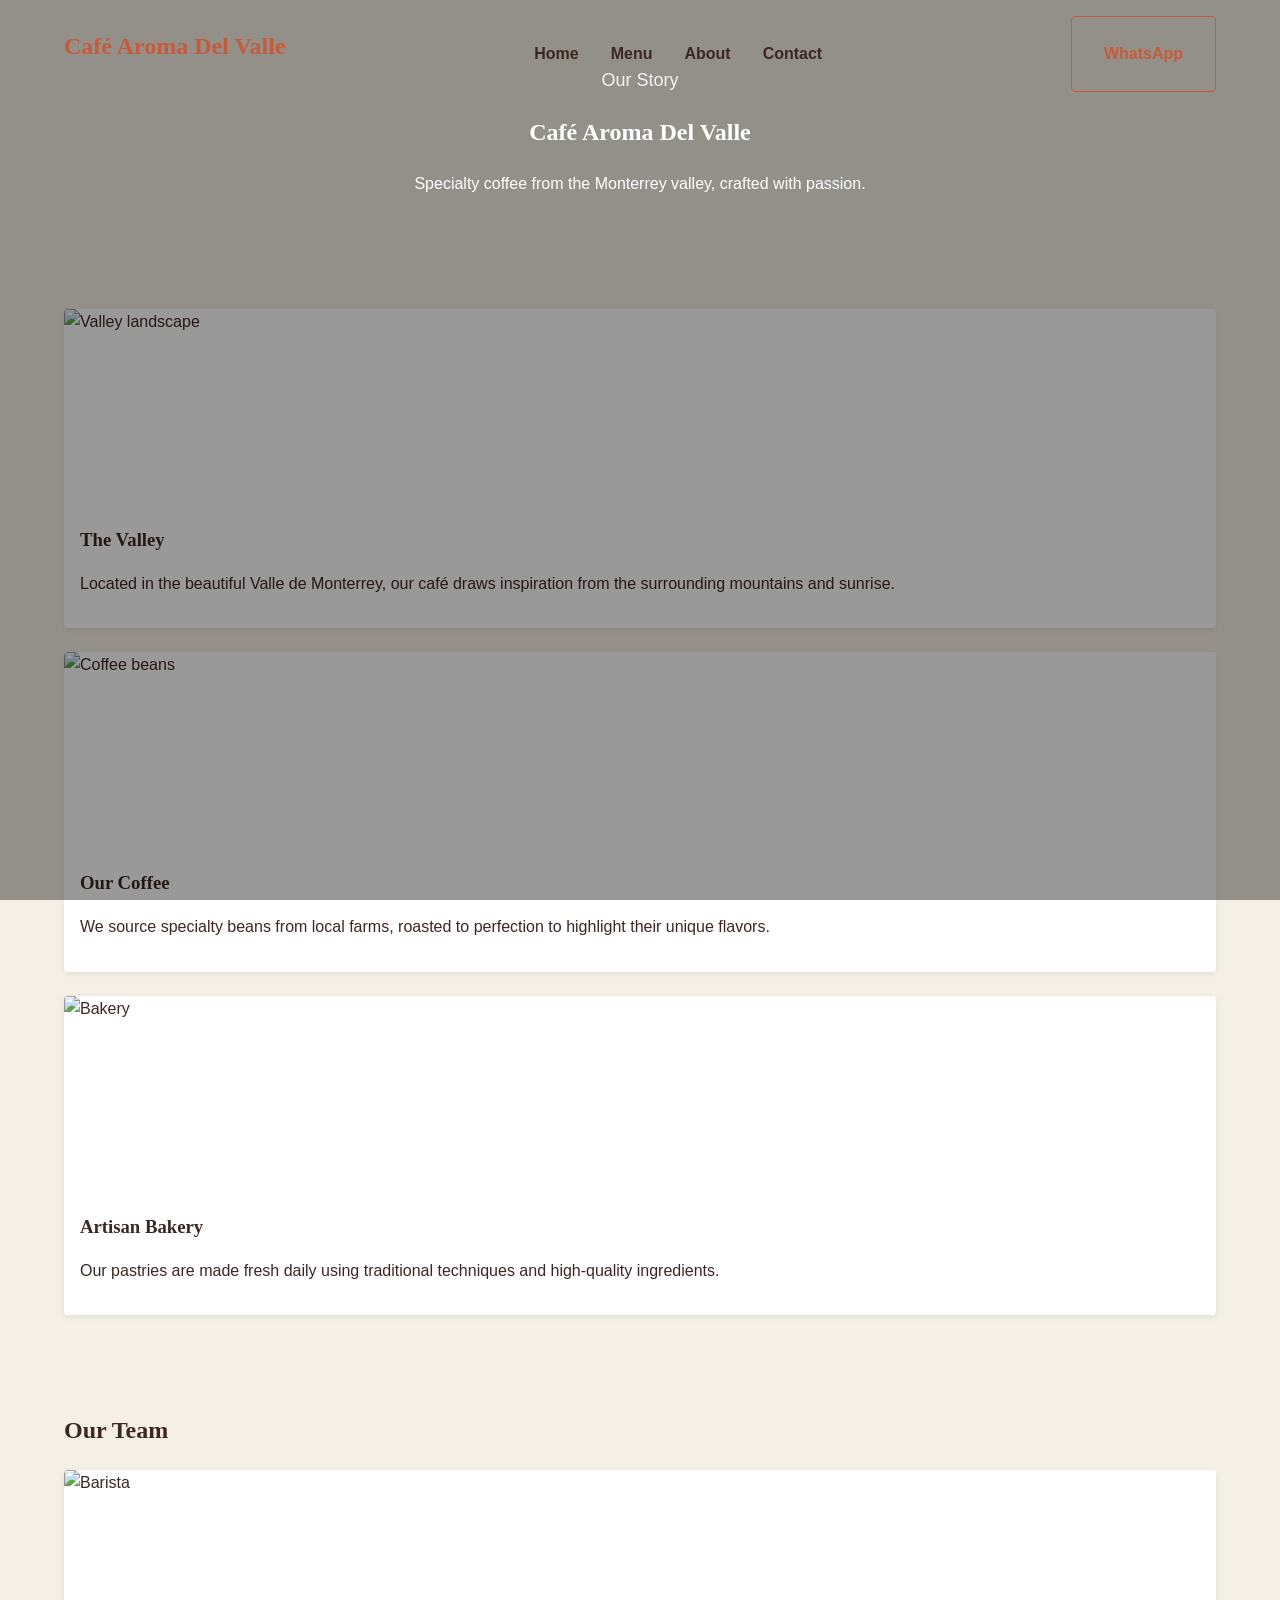
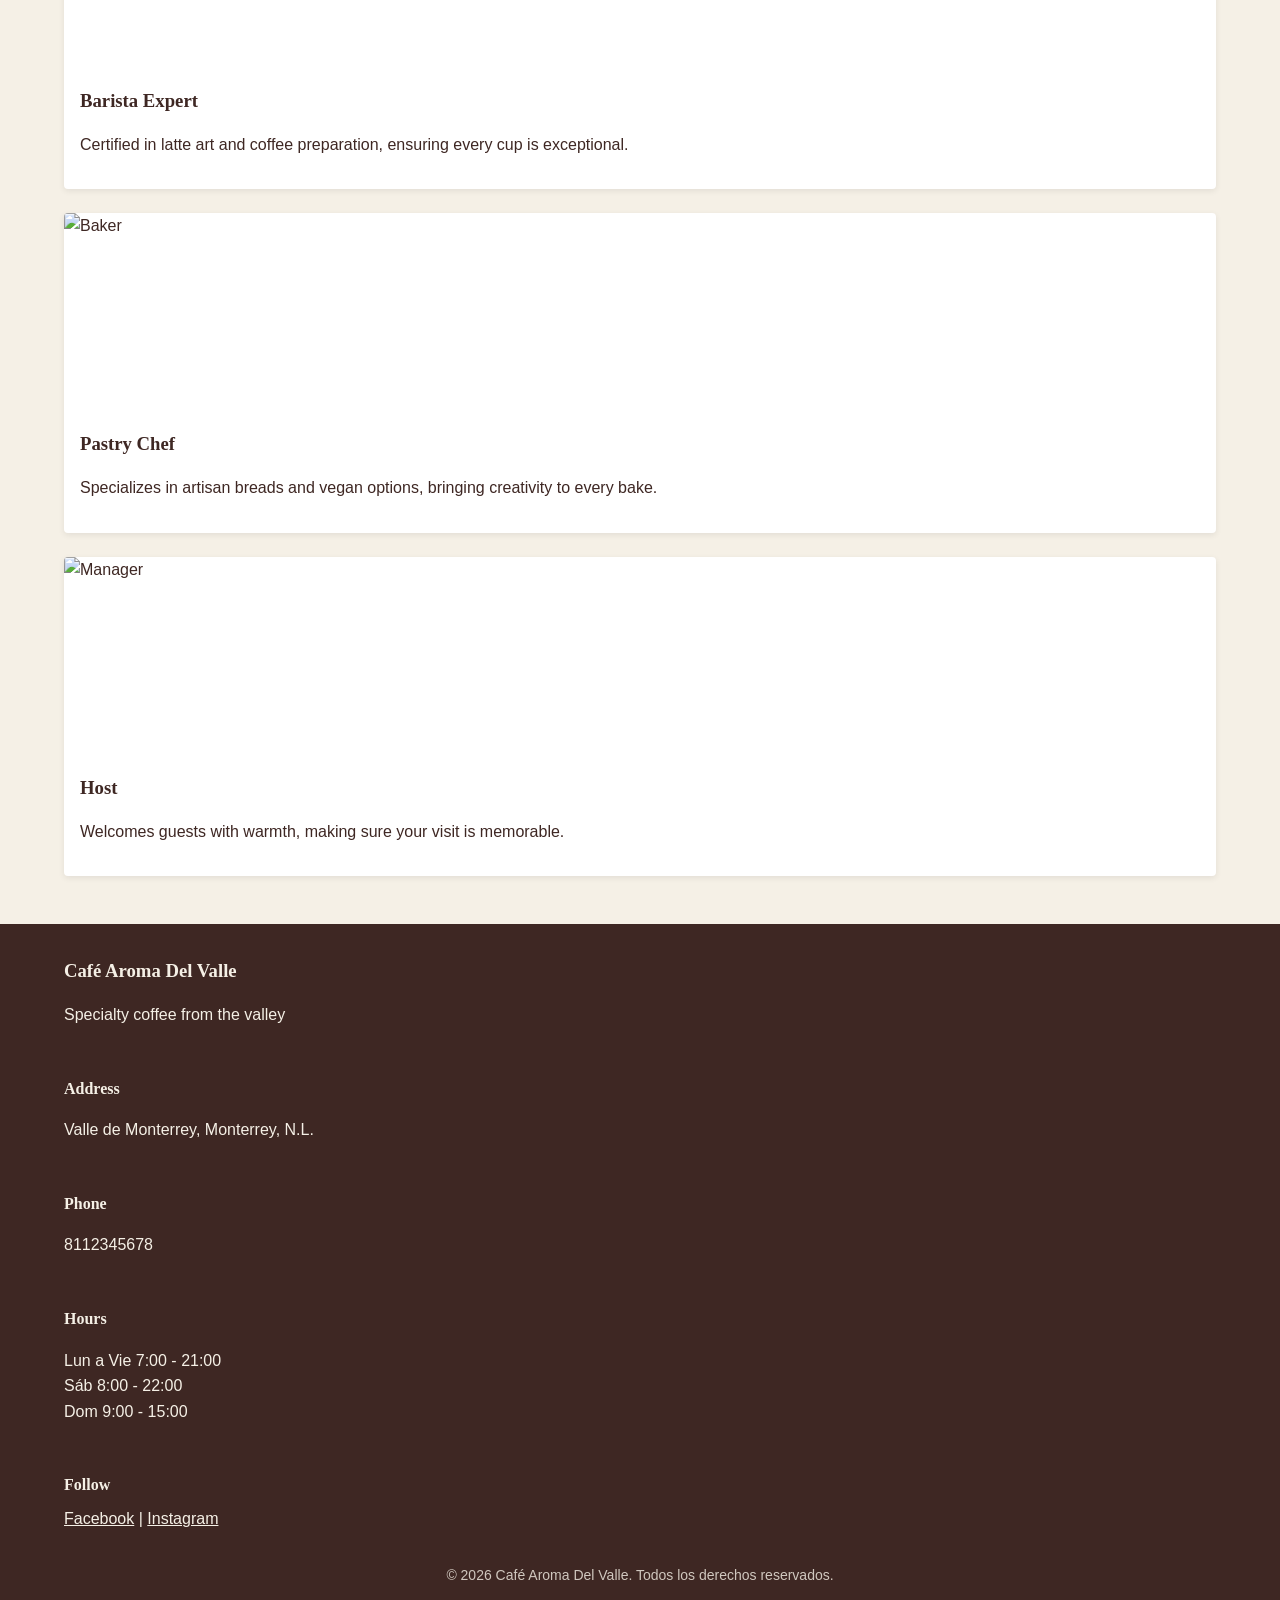
==== about.html @ 23084b11 "feat: generate about.html" ====
<!DOCTYPE html>
<html lang="es">
<head>
    <meta charset="UTF-8">
    <meta name="viewport" content="width=device-width, initial-scale=1.0">
    <title>About - Café Aroma Del Valle</title>
    <link rel="stylesheet" href="styles.css">
</head>
<body>
    <header>
        <div class="container">
            <h1 class="logo" data-eb-editable="text" data-eb-key="about.h1.1" data-eb-role="h1" data-eb-kind="text">Café Aroma Del Valle</h1>
            <nav>
                <ul>
                    <li><a href="index.html" data-eb-editable="link" data-eb-key="about.a.2" data-eb-role="a" data-eb-kind="link">Home</a></li>
                    <li><a href="menu.html" data-eb-editable="link" data-eb-key="about.a.3" data-eb-role="a" data-eb-kind="link">Menu</a></li>
                    <li><a href="about.html" aria-current="page" data-eb-editable="link" data-eb-key="about.a.4" data-eb-role="a" data-eb-kind="link">About</a></li>
                    <li><a href="contact.html" data-eb-editable="link" data-eb-key="about.a.5" data-eb-role="a" data-eb-kind="link">Contact</a></li>
                </ul>
            </nav>
            <a href="https://wa.me/8112345678?text=Hola%2C%20quisiera%20hacer%20un%20pedido" class="cta secondary" aria-label="Order via WhatsApp" data-eb-editable="link" data-eb-key="about.a.6" data-eb-role="a" data-eb-kind="link">WhatsApp</a>
        </div>
    </header>

    <section class="hero-about">
        <div class="hero-overlay"></div>
        <div class="hero-content container">
            <p class="tagline" data-eb-editable="text" data-eb-key="about.p.7" data-eb-role="p" data-eb-kind="text">Our Story</p>
            <h1 data-eb-editable="text" data-eb-key="about.h1.8" data-eb-role="h1" data-eb-kind="text">Café Aroma Del Valle</h1>
            <p data-eb-editable="text" data-eb-key="about.p.9" data-eb-role="p" data-eb-kind="text">Specialty coffee from the Monterrey valley, crafted with passion.</p>
        </div>
    </section>

    <section class="story-blocks">
        <div class="container">
            <div class="cards">
                <article class="card">
                    <img src="https://6e7197d3.itm-void-excepcional.pages.dev/api/itm-project-assets?file=media-fallback%2Fimagen-generica.jpg" alt="Valley landscape" data-eb-editable="image" data-eb-key="about.img.10" data-eb-role="img" data-eb-kind="image">
                    <div class="card-content">
                        <h3 data-eb-editable="text" data-eb-key="about.h3.11" data-eb-role="h3" data-eb-kind="text">The Valley</h3>
                        <p data-eb-editable="text" data-eb-key="about.p.12" data-eb-role="p" data-eb-kind="text">Located in the beautiful Valle de Monterrey, our café draws inspiration from the surrounding mountains and sunrise.</p>
                    </div>
                </article>
                <article class="card">
                    <img src="https://6e7197d3.itm-void-excepcional.pages.dev/api/itm-project-assets?file=media-fallback%2Fimagen-generica.jpg" alt="Coffee beans" data-eb-editable="image" data-eb-key="about.img.13" data-eb-role="img" data-eb-kind="image">
                    <div class="card-content">
                        <h3 data-eb-editable="text" data-eb-key="about.h3.14" data-eb-role="h3" data-eb-kind="text">Our Coffee</h3>
                        <p data-eb-editable="text" data-eb-key="about.p.15" data-eb-role="p" data-eb-kind="text">We source specialty beans from local farms, roasted to perfection to highlight their unique flavors.</p>
                    </div>
                </article>
                <article class="card">
                    <img src="https://6e7197d3.itm-void-excepcional.pages.dev/api/itm-project-assets?file=media-fallback%2Fimagen-generica.jpg" alt="Bakery" data-eb-editable="image" data-eb-key="about.img.16" data-eb-role="img" data-eb-kind="image">
                    <div class="card-content">
                        <h3 data-eb-editable="text" data-eb-key="about.h3.17" data-eb-role="h3" data-eb-kind="text">Artisan Bakery</h3>
                        <p data-eb-editable="text" data-eb-key="about.p.18" data-eb-role="p" data-eb-kind="text">Our pastries are made fresh daily using traditional techniques and high-quality ingredients.</p>
                    </div>
                </article>
            </div>
        </div>
    </section>

    <section class="team">
        <div class="container">
            <h2 data-eb-editable="text" data-eb-key="about.h2.19" data-eb-role="h2" data-eb-kind="text">Our Team</h2>
            <div class="cards">
                <article class="card">
                    <img src="https://6e7197d3.itm-void-excepcional.pages.dev/api/itm-project-assets?file=media-fallback%2Fimagen-generica.jpg" alt="Barista" data-eb-editable="image" data-eb-key="about.img.20" data-eb-role="img" data-eb-kind="image">
                    <div class="card-content">
                        <h3 data-eb-editable="text" data-eb-key="about.h3.21" data-eb-role="h3" data-eb-kind="text">Barista Expert</h3>
                        <p data-eb-editable="text" data-eb-key="about.p.22" data-eb-role="p" data-eb-kind="text">Certified in latte art and coffee preparation, ensuring every cup is exceptional.</p>
                    </div>
                </article>
                <article class="card">
                    <img src="https://6e7197d3.itm-void-excepcional.pages.dev/api/itm-project-assets?file=media-fallback%2Fimagen-generica.jpg" alt="Baker" data-eb-editable="image" data-eb-key="about.img.23" data-eb-role="img" data-eb-kind="image">
                    <div class="card-content">
                        <h3 data-eb-editable="text" data-eb-key="about.h3.24" data-eb-role="h3" data-eb-kind="text">Pastry Chef</h3>
                        <p data-eb-editable="text" data-eb-key="about.p.25" data-eb-role="p" data-eb-kind="text">Specializes in artisan breads and vegan options, bringing creativity to every bake.</p>
                    </div>
                </article>
                <article class="card">
                    <img src="https://6e7197d3.itm-void-excepcional.pages.dev/api/itm-project-assets?file=media-fallback%2Fimagen-generica.jpg" alt="Manager" data-eb-editable="image" data-eb-key="about.img.26" data-eb-role="img" data-eb-kind="image">
                    <div class="card-content">
                        <h3 data-eb-editable="text" data-eb-key="about.h3.27" data-eb-role="h3" data-eb-kind="text">Host</h3>
                        <p data-eb-editable="text" data-eb-key="about.p.28" data-eb-role="p" data-eb-kind="text">Welcomes guests with warmth, making sure your visit is memorable.</p>
                    </div>
                </article>
            </div>
        </div>
    </section>

    <footer>
        <div class="container">
            <div class="footer-cols">
                <div>
                    <h3 data-eb-editable="text" data-eb-key="about.h3.29" data-eb-role="h3" data-eb-kind="text">Café Aroma Del Valle</h3>
                    <p data-eb-editable="text" data-eb-key="about.p.30" data-eb-role="p" data-eb-kind="text">Specialty coffee from the valley</p>
                </div>
                <div>
                    <h4 data-eb-editable="text" data-eb-key="about.h4.31" data-eb-role="h4" data-eb-kind="text">Address</h4>
                    <p data-eb-editable="text" data-eb-key="about.p.32" data-eb-role="p" data-eb-kind="text">Valle de Monterrey, Monterrey, N.L.</p>
                </div>
                <div>
                    <h4 data-eb-editable="text" data-eb-key="about.h4.33" data-eb-role="h4" data-eb-kind="text">Phone</h4>
                    <p data-eb-editable="text" data-eb-key="about.p.34" data-eb-role="p" data-eb-kind="text">8112345678</p>
                </div>
                <div>
                    <h4 data-eb-editable="text" data-eb-key="about.h4.35" data-eb-role="h4" data-eb-kind="text">Hours</h4>
                    <p data-eb-editable="text" data-eb-key="about.p.36" data-eb-role="p" data-eb-kind="text">Lun a Vie 7:00 - 21:00<br>Sáb 8:00 - 22:00<br>Dom 9:00 - 15:00</p>
                </div>
                <div>
                    <h4 data-eb-editable="text" data-eb-key="about.h4.37" data-eb-role="h4" data-eb-kind="text">Follow</h4>
                    <a href="#" aria-label="Facebook" data-eb-editable="link" data-eb-key="about.a.38" data-eb-role="a" data-eb-kind="link">Facebook</a> |
                    <a href="#" aria-label="Instagram" data-eb-editable="link" data-eb-key="about.a.39" data-eb-role="a" data-eb-kind="link">Instagram</a>
                </div>
            </div>
            <p class="copyright" data-eb-editable="text" data-eb-key="about.p.40" data-eb-role="p" data-eb-kind="text">© 2026 Café Aroma Del Valle. Todos los derechos reservados.</p>
        </div>
    </footer>

    <!-- WhatsApp floating button -->
    <a href="https://wa.me/8112345678?text=Hola%2C%20quisiera%20hacer%20un%20pedido" class="whatsapp-float" aria-label="Order via WhatsApp" data-eb-editable="link" data-eb-key="about.a.41" data-eb-role="a" data-eb-kind="link">
        💬
    </a>

    <script>
        // Show floating button after scrolling past hero
        const floatBtn = document.querySelector('.whatsapp-float');
        const hero = document.querySelector('.hero-about');
        window.addEventListener('scroll', () => {
            if (window.scrollY > hero.offsetHeight) {
                floatBtn.style.opacity = '1';
                floatBtn.style.visibility = 'visible';
            } else {
                floatBtn.style.opacity = '0';
                floatBtn.style.visibility = 'hidden';
            }
        });
    </script>
</body>
</html>
---- styles.css ----
:root {
    --primary: #C75B39;
    --primary-dark: #9F432A;
    --cream: #F5F0E6;
    --espresso: #3E2723;
    --sage: #8A9A5B;
    --gray: #E0E0E0;
    --spacing: 8px;
    --radius: 4px;
    --transition: 150ms ease;
    --font-serif: 'Playfair Display', serif;
    --font-sans: 'Inter', sans-serif;
    --breakpoint-sm: 640px;
    --breakpoint-lg: 1024px;
}

*, *::before, *::after {
    box-sizing: border-box;
}

body {
    margin: 0;
    font-family: var(--font-sans);
    background-color: var(--cream);
    color: var(--espresso);
    line-height: 1.6;
}

.container {
    max-width: 1200px;
    margin: 0 auto;
    padding: 0 calc(var(--spacing) * 3);
}

h1, h2, h3, h4 {
    font-family: var(--font-serif);
    margin-top: 0;
    font-weight: 700;
}

a {
    text-decoration: none;
    color: inherit;
}

/* Header */
header {
    background-color: transparent;
    position: fixed;
    width: 100%;
    z-index: 1000;
    padding: calc(var(--spacing) * 2) 0;
    transition: background-color 0.3s ease;
}

header.scrolled {
    background-color: var(--cream);
}

header .container {
    display: flex;
    justify-content: space-between;
    align-items: center;
}

.logo {
    font-size: 1.5rem;
    font-weight: 700;
    color: var(--primary);
}

nav ul {
    display: flex;
    gap: calc(var(--spacing) * 2);
    list-style: none;
    margin: 0;
    padding: 0;
}

nav a {
    font-weight: 600;
    padding: calc(var(--spacing) * 0.5) calc(var(--spacing) * 1);
    border-radius: var(--radius);
    transition: background-color var(--transition);
}

nav a:hover {
    background-color: rgba(199, 91, 57, 0.1);
}

nav a:focus-visible {
    outline: 2px solid var(--primary);
}

/* CTA buttons */
.cta {
    display: inline-block;
    padding: calc(var(--spacing) * 3) calc(var(--spacing) * 4);
    background-color: var(--primary);
    color: white;
    border-radius: var(--radius);
    font-weight: 600;
    text-align: center;
    transition: background-color var(--transition);
    font-size: 1rem;
    cursor: pointer;
}

.cta.secondary {
    background-color: transparent;
    color: var(--primary);
    border: 1px solid var(--primary);
}

.cta.primary:hover {
    background-color: var(--primary-dark);
}

.cta.secondary:hover {
    background-color: rgba(199, 91, 57, 0.1);
}

.cta:focus-visible {
    outline: 2px solid var(--primary);
}

/* Hero */
.hero {
    position: relative;
    height: 100vh;
    background: url('https://6e7197d3.itm-void-excepcional.pages.dev/api/itm-project-assets?file=media-fallback%2Fimagen-generica.jpg') center/cover no-repeat;
    display: flex;
    align-items: center;
}

.hero-overlay {
    position: absolute;
    top: 0;
    left: 0;
    width: 100%;
    height: 100%;
    background-color: rgba(0, 0, 0, 0.4);
}

.hero-content {
    position: relative;
    text-align: center;
    color: white;
    z-index: 1;
    max-width: 800px;
    margin: 0 auto;
    padding: 0 calc(var(--spacing) * 3);
}

.tagline {
    font-size: 1.125rem;
    opacity: 0.9;
}

.hero h1 {
    font-size: 2.5rem;
    margin: calc(var(--spacing) * 2) 0;
}

.hero p {
    font-size: 1.125rem;
    margin-bottom: calc(var(--spacing) * 4);
    opacity: 0.9;
}

/* Sections */
section {
    padding: calc(var(--spacing) * 6) 0;
}

.features h2, .menu-highlights h2, .gallery h2, .testimonials h2, .cta-sticky h2 {
    text-align: center;
    margin-bottom: calc(var(--spacing) * 4);
}

.cards {
    display: grid;
    gap: calc(var(--spacing) * 3);
}

@media (min-width: var(--breakpoint-sm)) {
    .cards {
        grid-template-columns: repeat(2, 1fr);
    }
}

@media (min-width: var(--breakpoint-lg)) {
    .cards {
        grid-template-columns: repeat(3, 1fr);
    }
}

.card {
    background-color: white;
    border-radius: var(--radius);
    box-shadow: 0 2px 6px rgba(0,0,0,0.08);
    overflow: hidden;
    transition: transform var(--transition), box-shadow var(--transition);
}

.card:hover {
    transform: translateY(-4px);
    box-shadow: 0 4px 12px rgba(0,0,0,0.12);
}

.card:focus-visible {
    outline: 2px solid var(--primary);
}

.card img {
    width: 100%;
    height: 200px;
    object-fit: cover;
    display: block;
}

.card-content {
    padding: calc(var(--spacing) * 2);
}

.card h3, .card h4 {
    margin-top: 0;
    margin-bottom: calc(var(--spacing));
}

.price {
    display: inline-block;
    background-color: var(--primary);
    color: white;
    padding: calc(var(--spacing) * 0.5) calc(var(--spacing) * 1);
    border-radius: var(--radius);
    font-size: 0.875rem;
    font-weight: 600;
    margin-top: calc(var(--spacing));
}

.whatsapp-icon {
    display: inline-block;
    margin-top: calc(var(--spacing));
    font-size: 1.25rem;
}

/* Testimonials */
.testimonials .card {
    text-align: center;
    padding: calc(var(--spacing) * 3);
}

.testimonials .card p {
    font-style: italic;
    margin-bottom: calc(var(--spacing));
}

/* CTA Sticky */
.cta-sticky {
    background-color: var(--cream);
    text-align: center;
}

.cta-sticky p {
    font-size: 1.125rem;
    margin-bottom: calc(var(--spacing) * 2);
}

/* Footer */
footer {
    background-color: var(--espresso);
    color: var(--cream);
    padding: calc(var(--spacing) * 4) 0;
}

.footer-cols {
    display: grid;
    gap: calc(var(--spacing) * 4);
}

@media (min-width: var(--breakpoint-sm)) {
    .footer-cols {
        grid-template-columns: repeat(4, 1fr);
    }
}

footer h3, footer h4 {
    margin-top: 0;
    margin-bottom: calc(var(--spacing));
}

footer a {
    color: var(--cream);
    text-decoration: underline;
}

footer a:hover {
    color: var(--primary);
}

footer a:focus-visible {
    outline: 2px solid var(--primary);
}

.copyright {
    text-align: center;
    margin-top: calc(var(--spacing) * 4);
    font-size: 0.875rem;
    opacity: 0.8;
}

/* WhatsApp floating button */
.whatsapp-float {
    position: fixed;
    bottom: calc(var(--spacing) * 3);
    right: calc(var(--spacing) * 3);
    width: 56px;
    height: 56px;
    background-color: var(--primary);
    color: white;
    border-radius: 50%;
    display: flex;
    align-items: center;
    justify-content: center;
    font-size: 1.5rem;
    box-shadow: 0 4px 12px rgba(0,0,0,0.12);
    opacity: 0;
    visibility: hidden;
    transition: opacity 0.3s ease, transform var(--transition);
    z-index: 1000;
}

.whatsapp-float:hover {
    background-color: var(--primary-dark);
    transform: scale(1.1);
}

.whatsapp-float:active {
    transform: scale(0.95);
}

.whatsapp-float:focus-visible {
    outline: 2px solid white;
}

/* Accessibility focus outlines */
*:focus-visible {
    outline: 2px solid var(--primary);
    outline-offset: 2px;
}

/* Remove default outline where we custom set */
button:focus-visible,
a:focus-visible {
    outline: 2px solid var(--primary);
}

/* Lazy loading hint */
img[loading="lazy"] {
    /* optional */
}
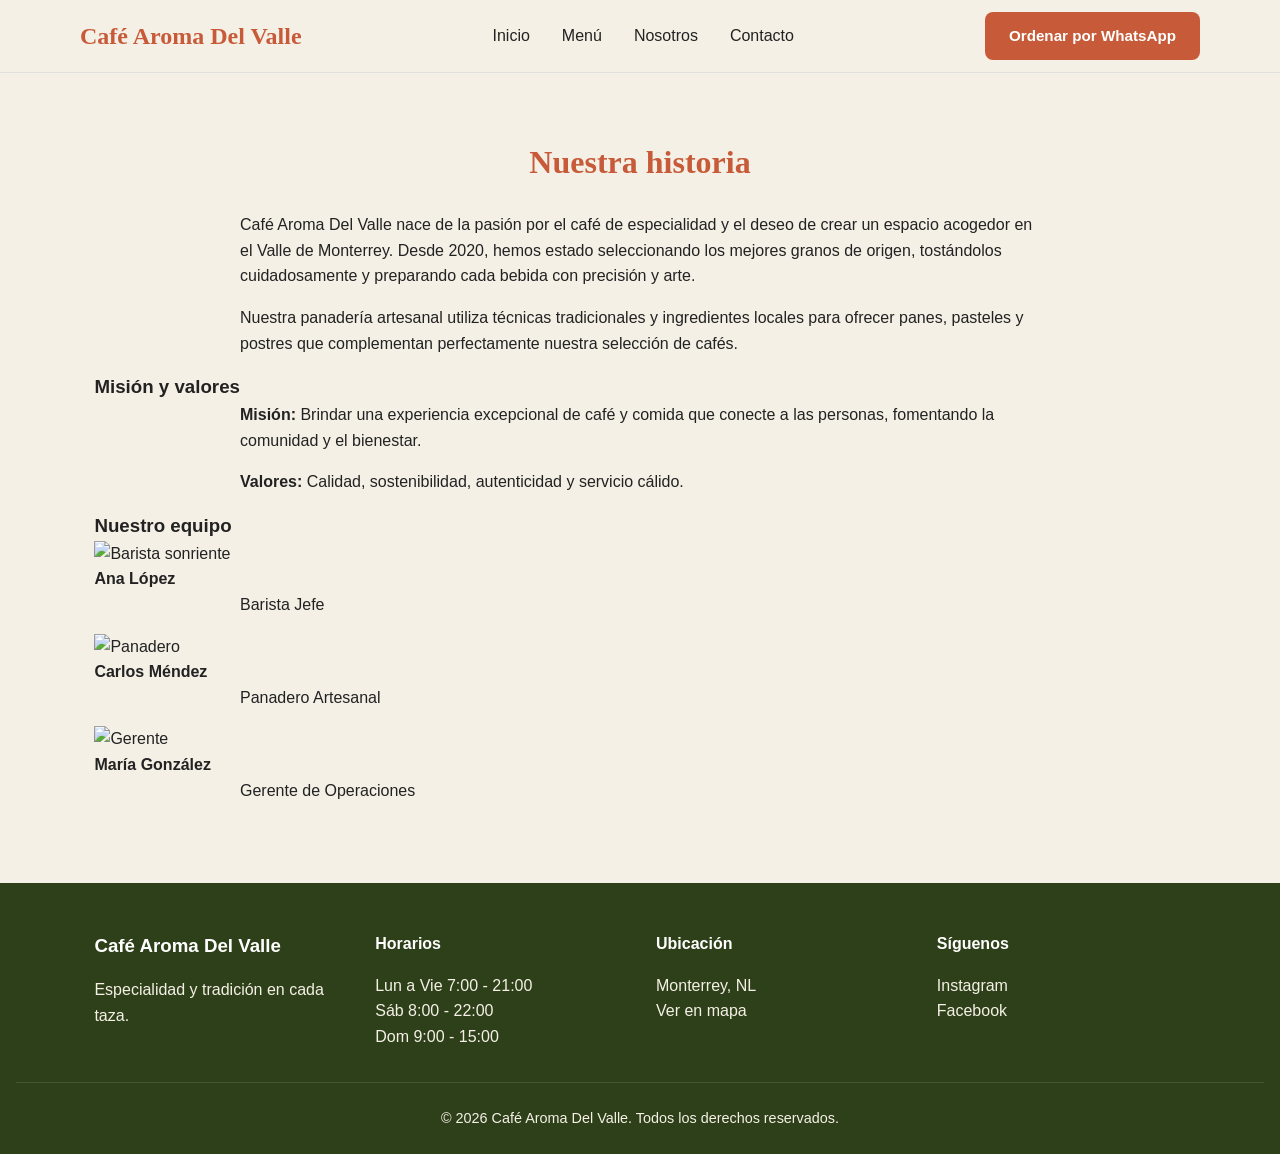
==== commit 07030478: "feat: generate about.html" ====
--- a/about.html
+++ b/about.html
@@ -3,138 +3,91 @@
 <head>
     <meta charset="UTF-8">
     <meta name="viewport" content="width=device-width, initial-scale=1.0">
-    <title>About - Café Aroma Del Valle</title>
+    <title>Nosotros - Café Aroma Del Valle</title>
     <link rel="stylesheet" href="styles.css">
 </head>
 <body>
-    <header>
-        <div class="container">
+    <header class="header">
+        <div class="container header-inner">
             <h1 class="logo" data-eb-editable="text" data-eb-key="about.h1.1" data-eb-role="h1" data-eb-kind="text">Café Aroma Del Valle</h1>
-            <nav>
+            <nav class="nav" id="main-nav">
                 <ul>
-                    <li><a href="index.html" data-eb-editable="link" data-eb-key="about.a.2" data-eb-role="a" data-eb-kind="link">Home</a></li>
-                    <li><a href="menu.html" data-eb-editable="link" data-eb-key="about.a.3" data-eb-role="a" data-eb-kind="link">Menu</a></li>
-                    <li><a href="about.html" aria-current="page" data-eb-editable="link" data-eb-key="about.a.4" data-eb-role="a" data-eb-kind="link">About</a></li>
-                    <li><a href="contact.html" data-eb-editable="link" data-eb-key="about.a.5" data-eb-role="a" data-eb-kind="link">Contact</a></li>
+                    <li><a href="index.html" data-eb-editable="link" data-eb-key="about.a.2" data-eb-role="a" data-eb-kind="link">Inicio</a></li>
+                    <li><a href="menu.html" data-eb-editable="link" data-eb-key="about.a.3" data-eb-role="a" data-eb-kind="link">Menú</a></li>
+                    <li><a href="about.html" aria-current="page" data-eb-editable="link" data-eb-key="about.a.4" data-eb-role="a" data-eb-kind="link">Nosotros</a></li>
+                    <li><a href="contact.html" data-eb-editable="link" data-eb-key="about.a.5" data-eb-role="a" data-eb-kind="link">Contacto</a></li>
                 </ul>
             </nav>
-            <a href="https://wa.me/8112345678?text=Hola%2C%20quisiera%20hacer%20un%20pedido" class="cta secondary" aria-label="Order via WhatsApp" data-eb-editable="link" data-eb-key="about.a.6" data-eb-role="a" data-eb-kind="link">WhatsApp</a>
+            <a href="https://wa.me/528112345678?text=Hola%2C%20quisiera%20hacer%20un%20pedido" class="cta-whatsapp" aria-label="Ordenar por WhatsApp" data-eb-editable="link" data-eb-key="about.a.6" data-eb-role="a" data-eb-kind="link">
+                <span>Ordenar por WhatsApp</span>
+            </a>
+            <button class="nav-toggle" aria-label="Abrir menú" aria-controls="main-nav" aria-expanded="false" data-eb-editable="link" data-eb-key="about.button.7" data-eb-role="button" data-eb-kind="link">
+                <span class="hamburger"></span>
+            </button>
         </div>
     </header>
 
-    <section class="hero-about">
-        <div class="hero-overlay"></div>
-        <div class="hero-content container">
-            <p class="tagline" data-eb-editable="text" data-eb-key="about.p.7" data-eb-role="p" data-eb-kind="text">Our Story</p>
-            <h1 data-eb-editable="text" data-eb-key="about.h1.8" data-eb-role="h1" data-eb-kind="text">Café Aroma Del Valle</h1>
-            <p data-eb-editable="text" data-eb-key="about.p.9" data-eb-role="p" data-eb-kind="text">Specialty coffee from the Monterrey valley, crafted with passion.</p>
-        </div>
-    </section>
-
-    <section class="story-blocks">
+    <section class="about" aria-label="Sobre nosotros">
         <div class="container">
-            <div class="cards">
-                <article class="card">
-                    <img src="https://6e7197d3.itm-void-excepcional.pages.dev/api/itm-project-assets?file=media-fallback%2Fimagen-generica.jpg" alt="Valley landscape" data-eb-editable="image" data-eb-key="about.img.10" data-eb-role="img" data-eb-kind="image">
-                    <div class="card-content">
-                        <h3 data-eb-editable="text" data-eb-key="about.h3.11" data-eb-role="h3" data-eb-kind="text">The Valley</h3>
-                        <p data-eb-editable="text" data-eb-key="about.p.12" data-eb-role="p" data-eb-kind="text">Located in the beautiful Valle de Monterrey, our café draws inspiration from the surrounding mountains and sunrise.</p>
-                    </div>
-                </article>
-                <article class="card">
-                    <img src="https://6e7197d3.itm-void-excepcional.pages.dev/api/itm-project-assets?file=media-fallback%2Fimagen-generica.jpg" alt="Coffee beans" data-eb-editable="image" data-eb-key="about.img.13" data-eb-role="img" data-eb-kind="image">
-                    <div class="card-content">
-                        <h3 data-eb-editable="text" data-eb-key="about.h3.14" data-eb-role="h3" data-eb-kind="text">Our Coffee</h3>
-                        <p data-eb-editable="text" data-eb-key="about.p.15" data-eb-role="p" data-eb-kind="text">We source specialty beans from local farms, roasted to perfection to highlight their unique flavors.</p>
-                    </div>
-                </article>
-                <article class="card">
-                    <img src="https://6e7197d3.itm-void-excepcional.pages.dev/api/itm-project-assets?file=media-fallback%2Fimagen-generica.jpg" alt="Bakery" data-eb-editable="image" data-eb-key="about.img.16" data-eb-role="img" data-eb-kind="image">
-                    <div class="card-content">
-                        <h3 data-eb-editable="text" data-eb-key="about.h3.17" data-eb-role="h3" data-eb-kind="text">Artisan Bakery</h3>
-                        <p data-eb-editable="text" data-eb-key="about.p.18" data-eb-role="p" data-eb-kind="text">Our pastries are made fresh daily using traditional techniques and high-quality ingredients.</p>
-                    </div>
-                </article>
+            <h2 data-eb-editable="text" data-eb-key="about.h2.8" data-eb-role="h2" data-eb-kind="text">Nuestra historia</h2>
+            <p data-eb-editable="text" data-eb-key="about.p.9" data-eb-role="p" data-eb-kind="text">Café Aroma Del Valle nace de la pasión por el café de especialidad y el deseo de crear un espacio acogedor en el Valle de Monterrey. Desde 2020, hemos estado seleccionando los mejores granos de origen, tostándolos cuidadosamente y preparando cada bebida con precisión y arte.</p>
+            <p data-eb-editable="text" data-eb-key="about.p.10" data-eb-role="p" data-eb-kind="text">Nuestra panadería artesanal utiliza técnicas tradicionales y ingredientes locales para ofrecer panes, pasteles y postres que complementan perfectamente nuestra selección de cafés.</p>
+            <h3 data-eb-editable="text" data-eb-key="about.h3.11" data-eb-role="h3" data-eb-kind="text">Misión y valores</h3>
+            <p data-eb-editable="text" data-eb-key="about.p.12" data-eb-role="p" data-eb-kind="text"><strong>Misión:</strong> Brindar una experiencia excepcional de café y comida que conecte a las personas, fomentando la comunidad y el bienestar.</p>
+            <p data-eb-editable="text" data-eb-key="about.p.13" data-eb-role="p" data-eb-kind="text"><strong>Valores:</strong> Calidad, sostenibilidad, autenticidad y servicio cálido.</p>
+            <h3 data-eb-editable="text" data-eb-key="about.h3.14" data-eb-role="h3" data-eb-kind="text">Nuestro equipo</h3>
+            <div class="team-grid">
+                <figure class="team-member">
+                    <img src="https://6e7197d3.itm-void-excepcional.pages.dev/api/itm-project-assets?file=media-fallback%2Fimagen-generica.jpg" alt="Barista sonriente" data-eb-editable="image" data-eb-key="about.img.15" data-eb-role="img" data-eb-kind="image">
+                    <figcaption>
+                        <h4 data-eb-editable="text" data-eb-key="about.h4.16" data-eb-role="h4" data-eb-kind="text">Ana López</h4>
+                        <p data-eb-editable="text" data-eb-key="about.p.17" data-eb-role="p" data-eb-kind="text">Barista Jefe</p>
+                    </figcaption>
+                </figure>
+                <figure class="team-member">
+                    <img src="https://6e7197d3.itm-void-excepcional.pages.dev/api/itm-project-assets?file=media-fallback%2Fimagen-generica.jpg" alt="Panadero" data-eb-editable="image" data-eb-key="about.img.18" data-eb-role="img" data-eb-kind="image">
+                    <figcaption>
+                        <h4 data-eb-editable="text" data-eb-key="about.h4.19" data-eb-role="h4" data-eb-kind="text">Carlos Méndez</h4>
+                        <p data-eb-editable="text" data-eb-key="about.p.20" data-eb-role="p" data-eb-kind="text">Panadero Artesanal</p>
+                    </figcaption>
+                </figure>
+                <figure class="team-member">
+                    <img src="https://6e7197d3.itm-void-excepcional.pages.dev/api/itm-project-assets?file=media-fallback%2Fimagen-generica.jpg" alt="Gerente" data-eb-editable="image" data-eb-key="about.img.21" data-eb-role="img" data-eb-kind="image">
+                    <figcaption>
+                        <h4 data-eb-editable="text" data-eb-key="about.h4.22" data-eb-role="h4" data-eb-kind="text">María González</h4>
+                        <p data-eb-editable="text" data-eb-key="about.p.23" data-eb-role="p" data-eb-kind="text">Gerente de Operaciones</p>
+                    </figcaption>
+                </figure>
             </div>
         </div>
     </section>
 
-    <section class="team">
-        <div class="container">
-            <h2 data-eb-editable="text" data-eb-key="about.h2.19" data-eb-role="h2" data-eb-kind="text">Our Team</h2>
-            <div class="cards">
-                <article class="card">
-                    <img src="https://6e7197d3.itm-void-excepcional.pages.dev/api/itm-project-assets?file=media-fallback%2Fimagen-generica.jpg" alt="Barista" data-eb-editable="image" data-eb-key="about.img.20" data-eb-role="img" data-eb-kind="image">
-                    <div class="card-content">
-                        <h3 data-eb-editable="text" data-eb-key="about.h3.21" data-eb-role="h3" data-eb-kind="text">Barista Expert</h3>
-                        <p data-eb-editable="text" data-eb-key="about.p.22" data-eb-role="p" data-eb-kind="text">Certified in latte art and coffee preparation, ensuring every cup is exceptional.</p>
-                    </div>
-                </article>
-                <article class="card">
-                    <img src="https://6e7197d3.itm-void-excepcional.pages.dev/api/itm-project-assets?file=media-fallback%2Fimagen-generica.jpg" alt="Baker" data-eb-editable="image" data-eb-key="about.img.23" data-eb-role="img" data-eb-kind="image">
-                    <div class="card-content">
-                        <h3 data-eb-editable="text" data-eb-key="about.h3.24" data-eb-role="h3" data-eb-kind="text">Pastry Chef</h3>
-                        <p data-eb-editable="text" data-eb-key="about.p.25" data-eb-role="p" data-eb-kind="text">Specializes in artisan breads and vegan options, bringing creativity to every bake.</p>
-                    </div>
-                </article>
-                <article class="card">
-                    <img src="https://6e7197d3.itm-void-excepcional.pages.dev/api/itm-project-assets?file=media-fallback%2Fimagen-generica.jpg" alt="Manager" data-eb-editable="image" data-eb-key="about.img.26" data-eb-role="img" data-eb-kind="image">
-                    <div class="card-content">
-                        <h3 data-eb-editable="text" data-eb-key="about.h3.27" data-eb-role="h3" data-eb-kind="text">Host</h3>
-                        <p data-eb-editable="text" data-eb-key="about.p.28" data-eb-role="p" data-eb-kind="text">Welcomes guests with warmth, making sure your visit is memorable.</p>
-                    </div>
-                </article>
+    <footer class="footer">
+        <div class="container footer-inner">
+            <div class="footer-col">
+                <h3 data-eb-editable="text" data-eb-key="about.h3.24" data-eb-role="h3" data-eb-kind="text">Café Aroma Del Valle</h3>
+                <p data-eb-editable="text" data-eb-key="about.p.25" data-eb-role="p" data-eb-kind="text">Especialidad y tradición en cada taza.</p>
+            </div>
+            <div class="footer-col">
+                <h4 data-eb-editable="text" data-eb-key="about.h4.26" data-eb-role="h4" data-eb-kind="text">Horarios</h4>
+                <p data-eb-editable="text" data-eb-key="about.p.27" data-eb-role="p" data-eb-kind="text">Lun a Vie 7:00 - 21:00<br>Sáb 8:00 - 22:00<br>Dom 9:00 - 15:00</p>
+            </div>
+            <div class="footer-col">
+                <h4 data-eb-editable="text" data-eb-key="about.h4.28" data-eb-role="h4" data-eb-kind="text">Ubicación</h4>
+                <p data-eb-editable="text" data-eb-key="about.p.29" data-eb-role="p" data-eb-kind="text">Monterrey, NL</p>
+                <a href="https://maps.google.com/?q=Monterrey" target="_blank" data-eb-editable="link" data-eb-key="about.a.30" data-eb-role="a" data-eb-kind="link">Ver en mapa</a>
+            </div>
+            <div class="footer-col">
+                <h4 data-eb-editable="text" data-eb-key="about.h4.31" data-eb-role="h4" data-eb-kind="text">Síguenos</h4>
+                <a href="#" aria-label="Instagram" data-eb-editable="link" data-eb-key="about.a.32" data-eb-role="a" data-eb-kind="link">Instagram</a><br>
+                <a href="#" aria-label="Facebook" data-eb-editable="link" data-eb-key="about.a.33" data-eb-role="a" data-eb-kind="link">Facebook</a>
             </div>
         </div>
-    </section>
-
-    <footer>
-        <div class="container">
-            <div class="footer-cols">
-                <div>
-                    <h3 data-eb-editable="text" data-eb-key="about.h3.29" data-eb-role="h3" data-eb-kind="text">Café Aroma Del Valle</h3>
-                    <p data-eb-editable="text" data-eb-key="about.p.30" data-eb-role="p" data-eb-kind="text">Specialty coffee from the valley</p>
-                </div>
-                <div>
-                    <h4 data-eb-editable="text" data-eb-key="about.h4.31" data-eb-role="h4" data-eb-kind="text">Address</h4>
-                    <p data-eb-editable="text" data-eb-key="about.p.32" data-eb-role="p" data-eb-kind="text">Valle de Monterrey, Monterrey, N.L.</p>
-                </div>
-                <div>
-                    <h4 data-eb-editable="text" data-eb-key="about.h4.33" data-eb-role="h4" data-eb-kind="text">Phone</h4>
-                    <p data-eb-editable="text" data-eb-key="about.p.34" data-eb-role="p" data-eb-kind="text">8112345678</p>
-                </div>
-                <div>
-                    <h4 data-eb-editable="text" data-eb-key="about.h4.35" data-eb-role="h4" data-eb-kind="text">Hours</h4>
-                    <p data-eb-editable="text" data-eb-key="about.p.36" data-eb-role="p" data-eb-kind="text">Lun a Vie 7:00 - 21:00<br>Sáb 8:00 - 22:00<br>Dom 9:00 - 15:00</p>
-                </div>
-                <div>
-                    <h4 data-eb-editable="text" data-eb-key="about.h4.37" data-eb-role="h4" data-eb-kind="text">Follow</h4>
-                    <a href="#" aria-label="Facebook" data-eb-editable="link" data-eb-key="about.a.38" data-eb-role="a" data-eb-kind="link">Facebook</a> |
-                    <a href="#" aria-label="Instagram" data-eb-editable="link" data-eb-key="about.a.39" data-eb-role="a" data-eb-kind="link">Instagram</a>
-                </div>
-            </div>
-            <p class="copyright" data-eb-editable="text" data-eb-key="about.p.40" data-eb-role="p" data-eb-kind="text">© 2026 Café Aroma Del Valle. Todos los derechos reservados.</p>
+        <div class="footer-bottom">
+            <p data-eb-editable="text" data-eb-key="about.p.34" data-eb-role="p" data-eb-kind="text">&copy; 2026 Café Aroma Del Valle. Todos los derechos reservados.</p>
         </div>
     </footer>
 
-    <!-- WhatsApp floating button -->
-    <a href="https://wa.me/8112345678?text=Hola%2C%20quisiera%20hacer%20un%20pedido" class="whatsapp-float" aria-label="Order via WhatsApp" data-eb-editable="link" data-eb-key="about.a.41" data-eb-role="a" data-eb-kind="link">
-        💬
-    </a>
-
-    <script>
-        // Show floating button after scrolling past hero
-        const floatBtn = document.querySelector('.whatsapp-float');
-        const hero = document.querySelector('.hero-about');
-        window.addEventListener('scroll', () => {
-            if (window.scrollY > hero.offsetHeight) {
-                floatBtn.style.opacity = '1';
-                floatBtn.style.visibility = 'visible';
-            } else {
-                floatBtn.style.opacity = '0';
-                floatBtn.style.visibility = 'hidden';
-            }
-        });
-    </script>
+    <script src="script.js"></script>
 </body>
 </html>
--- a/styles.css
+++ b/styles.css
@@ -1,362 +1,446 @@
 :root {
-    --primary: #C75B39;
-    --primary-dark: #9F432A;
+    --primary-color: #C75B39;
     --cream: #F5F0E6;
-    --espresso: #3E2723;
-    --sage: #8A9A5B;
-    --gray: #E0E0E0;
-    --spacing: 8px;
-    --radius: 4px;
-    --transition: 150ms ease;
+    --coffee-green: #2E4019;
+    --coffee-brown: #4B2E2A;
+    --dark-text: #222222;
+    --border-color: #E0E0E0;
+    --shadow-soft: 0px 2px 6px rgba(0,0,0,0.08);
+    --shadow-elevated: 0px 4px 12px rgba(0,0,0,0.12);
+    --radius: 8px;
+    --transition: 0.2s;
     --font-serif: 'Playfair Display', serif;
     --font-sans: 'Inter', sans-serif;
-    --breakpoint-sm: 640px;
-    --breakpoint-lg: 1024px;
-}
-
-*, *::before, *::after {
+}
+
+* {
+    margin: 0;
+    padding: 0;
     box-sizing: border-box;
 }
 
+html {
+    scroll-behavior: smooth;
+    font-size: 16px;
+}
+
 body {
-    margin: 0;
     font-family: var(--font-sans);
-    background-color: var(--cream);
-    color: var(--espresso);
+    color: var(--dark-text);
     line-height: 1.6;
 }
 
 .container {
+    width: 90%;
     max-width: 1200px;
     margin: 0 auto;
-    padding: 0 calc(var(--spacing) * 3);
-}
-
-h1, h2, h3, h4 {
-    font-family: var(--font-serif);
-    margin-top: 0;
+    padding: 0 1rem;
+}
+
+/* Header */
+.header {
+    background: var(--cream);
+    border-bottom: 1px solid var(--border-color);
+    position: relative;
+    z-index: 1000;
+}
+
+.header-inner {
+    display: flex;
+    align-items: center;
+    justify-content: space-between;
+    height: 72px;
+}
+
+.logo {
+    font-family: var(--font-serif);
     font-weight: 700;
-}
-
-a {
+    color: var(--primary-color);
+    font-size: 1.5rem;
+}
+
+.nav ul {
+    display: flex;
+    list-style: none;
+    gap: 2rem;
+}
+
+.nav a {
     text-decoration: none;
-    color: inherit;
-}
-
-/* Header */
-header {
-    background-color: transparent;
-    position: fixed;
-    width: 100%;
-    z-index: 1000;
-    padding: calc(var(--spacing) * 2) 0;
-    transition: background-color 0.3s ease;
-}
-
-header.scrolled {
-    background-color: var(--cream);
-}
-
-header .container {
-    display: flex;
-    justify-content: space-between;
+    color: var(--dark-text);
+    font-weight: 500;
+    transition: var(--transition);
+    position: relative;
+}
+
+.nav a:hover,
+.nav a:focus {
+    color: var(--primary-color);
+}
+
+.nav a:focus {
+    outline: 2px solid var(--primary-color);
+    outline-offset: 2px;
+}
+
+.cta-whatsapp {
+    display: inline-flex;
     align-items: center;
-}
-
-.logo {
-    font-size: 1.5rem;
-    font-weight: 700;
-    color: var(--primary);
-}
-
-nav ul {
-    display: flex;
-    gap: calc(var(--spacing) * 2);
-    list-style: none;
-    margin: 0;
-    padding: 0;
-}
-
-nav a {
-    font-weight: 600;
-    padding: calc(var(--spacing) * 0.5) calc(var(--spacing) * 1);
-    border-radius: var(--radius);
-    transition: background-color var(--transition);
-}
-
-nav a:hover {
-    background-color: rgba(199, 91, 57, 0.1);
-}
-
-nav a:focus-visible {
-    outline: 2px solid var(--primary);
-}
-
-/* CTA buttons */
-.cta {
-    display: inline-block;
-    padding: calc(var(--spacing) * 3) calc(var(--spacing) * 4);
-    background-color: var(--primary);
-    color: white;
+    background: var(--primary-color);
+    color: white;
+    text-decoration: none;
+    padding: 0.75rem 1.5rem;
     border-radius: var(--radius);
     font-weight: 600;
-    text-align: center;
-    transition: background-color var(--transition);
+    transition: var(--transition);
+    font-size: 0.95rem;
+}
+
+.cta-whatsapp:hover,
+.cta-whatsapp:focus {
+    background: #b24a30;
+    outline: 2px solid white;
+    outline-offset: 2px;
+}
+
+.cta-whatsapp:active {
+    transform: scale(0.98);
+}
+
+/* Mobile CTA fixed bottom */
+.mobile-cta {
+    display: none;
+    position: fixed;
+    bottom: 0;
+    left: 0;
+    width: 100%;
+    background: var(--primary-color);
+    color: white;
+    text-align: center;
+    padding: 0.75rem;
+    font-weight: 600;
     font-size: 1rem;
+    z-index: 1100;
+    box-shadow: 0 -2px 6px rgba(0,0,0,0.1);
+}
+
+.mobile-cta:hover,
+.mobile-cta:focus {
+    background: #b24a30;
+}
+
+.nav-toggle {
+    display: none;
+    background: transparent;
+    border: none;
+    font-size: 1.5rem;
     cursor: pointer;
 }
 
-.cta.secondary {
-    background-color: transparent;
-    color: var(--primary);
-    border: 1px solid var(--primary);
-}
-
-.cta.primary:hover {
-    background-color: var(--primary-dark);
-}
-
-.cta.secondary:hover {
-    background-color: rgba(199, 91, 57, 0.1);
-}
-
-.cta:focus-visible {
-    outline: 2px solid var(--primary);
+.hamburger,
+.hamburger::before,
+.hamburger::after {
+    display: block;
+    width: 25px;
+    height: 3px;
+    background: var(--dark-text);
+    border-radius: 2px;
+    transition: var(--transition);
+}
+
+.hamburger::before,
+.hamburger::after {
+    content: "";
 }
 
 /* Hero */
 .hero {
+    background: linear-gradient(rgba(199,91,57,0.2), rgba(199,91,57,0.2)),
+                url('https://6e7197d3.itm-void-excepcional.pages.dev/api/itm-project-assets?file=media-fallback%2Fimagen-generica.jpg') center/cover no-repeat;
+    color: white;
+    text-align: center;
+    padding: 8rem 1rem;
     position: relative;
-    height: 100vh;
-    background: url('https://6e7197d3.itm-void-excepcional.pages.dev/api/itm-project-assets?file=media-fallback%2Fimagen-generica.jpg') center/cover no-repeat;
+    overflow: hidden;
+}
+
+.hero::after {
+    content: "";
+    position: absolute;
+    inset: 0;
+    background: rgba(0,0,0,0.3);
+}
+
+.hero-inner {
+    position: relative;
+    z-index: 1;
+}
+
+.hero h2 {
+    font-family: var(--font-serif);
+    font-size: 2.5rem;
+    margin-bottom: 1rem;
+}
+
+.hero p {
+    font-size: 1.25rem;
+    margin-bottom: 2rem;
+    max-width: 600px;
+    margin-left: auto;
+    margin-right: auto;
+}
+
+.btn-primary {
+    background: var(--primary-color);
+    color: white;
+    border: none;
+    padding: 0.75rem 1.5rem;
+    border-radius: var(--radius);
+    font-weight: 600;
+    cursor: pointer;
+    transition: var(--transition);
+    text-decoration: none;
+    display: inline-block;
+    font-size: 1rem;
+}
+
+.btn-primary:hover,
+.btn-primary:focus {
+    background: #b24a30;
+    transform: scale(1.05);
+}
+
+/* Featured Dishes */
+.featured-dishes {
+    background: white;
+    padding: 4rem 1rem;
+}
+
+.featured-dishes h2 {
+    text-align: center;
+    margin-bottom: 2rem;
+    font-family: var(--font-serif);
+    font-size: 2rem;
+    color: var(--primary-color);
+}
+
+.cards-grid {
+    display: grid;
+    gap: 1.5rem;
+    grid-template-columns: repeat(auto-fit, minmax(280px, 1fr));
+}
+
+.card {
+    background: white;
+    border-radius: var(--radius);
+    overflow: hidden;
+    box-shadow: var(--shadow-soft);
+    transition: var(--transition);
     display: flex;
-    align-items: center;
-}
-
-.hero-overlay {
-    position: absolute;
-    top: 0;
-    left: 0;
-    width: 100%;
-    height: 100%;
-    background-color: rgba(0, 0, 0, 0.4);
-}
-
-.hero-content {
-    position: relative;
-    text-align: center;
-    color: white;
-    z-index: 1;
-    max-width: 800px;
-    margin: 0 auto;
-    padding: 0 calc(var(--spacing) * 3);
-}
-
-.tagline {
-    font-size: 1.125rem;
-    opacity: 0.9;
-}
-
-.hero h1 {
-    font-size: 2.5rem;
-    margin: calc(var(--spacing) * 2) 0;
-}
-
-.hero p {
-    font-size: 1.125rem;
-    margin-bottom: calc(var(--spacing) * 4);
-    opacity: 0.9;
-}
-
-/* Sections */
-section {
-    padding: calc(var(--spacing) * 6) 0;
-}
-
-.features h2, .menu-highlights h2, .gallery h2, .testimonials h2, .cta-sticky h2 {
-    text-align: center;
-    margin-bottom: calc(var(--spacing) * 4);
-}
-
-.cards {
-    display: grid;
-    gap: calc(var(--spacing) * 3);
-}
-
-@media (min-width: var(--breakpoint-sm)) {
-    .cards {
-        grid-template-columns: repeat(2, 1fr);
-    }
-}
-
-@media (min-width: var(--breakpoint-lg)) {
-    .cards {
-        grid-template-columns: repeat(3, 1fr);
-    }
-}
-
-.card {
-    background-color: white;
-    border-radius: var(--radius);
-    box-shadow: 0 2px 6px rgba(0,0,0,0.08);
-    overflow: hidden;
-    transition: transform var(--transition), box-shadow var(--transition);
-}
-
-.card:hover {
+    flex-direction: column;
+}
+
+.card:hover,
+.card:focus-within {
     transform: translateY(-4px);
-    box-shadow: 0 4px 12px rgba(0,0,0,0.12);
-}
-
-.card:focus-visible {
-    outline: 2px solid var(--primary);
+    box-shadow: var(--shadow-elevated);
 }
 
 .card img {
     width: 100%;
-    height: 200px;
+    height: 180px;
     object-fit: cover;
-    display: block;
 }
 
 .card-content {
-    padding: calc(var(--spacing) * 2);
-}
-
-.card h3, .card h4 {
-    margin-top: 0;
-    margin-bottom: calc(var(--spacing));
-}
-
-.price {
+    padding: 1rem;
+    flex-grow: 1;
+    display: flex;
+    flex-direction: column;
+}
+
+.card-content h3 {
+    margin-bottom: 0.5rem;
+    font-family: var(--font-serif);
+    font-size: 1.25rem;
+    color: var(--primary-color);
+}
+
+.card-content p {
+    flex-grow: 1;
+    margin-bottom: 1rem;
+    color: var(--dark-text);
+}
+
+.btn-secondary {
+    background: transparent;
+    border: 2px solid var(--primary-color);
+    color: var(--primary-color);
+    padding: 0.5rem 1rem;
+    border-radius: var(--radius);
+    font-weight: 500;
+    cursor: pointer;
+    transition: var(--transition);
+    text-decoration: none;
     display: inline-block;
-    background-color: var(--primary);
-    color: white;
-    padding: calc(var(--spacing) * 0.5) calc(var(--spacing) * 1);
-    border-radius: var(--radius);
-    font-size: 0.875rem;
-    font-weight: 600;
-    margin-top: calc(var(--spacing));
-}
-
-.whatsapp-icon {
-    display: inline-block;
-    margin-top: calc(var(--spacing));
-    font-size: 1.25rem;
-}
-
-/* Testimonials */
-.testimonials .card {
-    text-align: center;
-    padding: calc(var(--spacing) * 3);
-}
-
-.testimonials .card p {
-    font-style: italic;
-    margin-bottom: calc(var(--spacing));
-}
-
-/* CTA Sticky */
-.cta-sticky {
-    background-color: var(--cream);
-    text-align: center;
-}
-
-.cta-sticky p {
-    font-size: 1.125rem;
-    margin-bottom: calc(var(--spacing) * 2);
+    font-size: 0.9rem;
+}
+
+.btn-secondary:hover,
+.btn-secondary:focus {
+    background: var(--primary-color);
+    color: white;
+}
+
+/* About */
+.about {
+    background: var(--cream);
+    padding: 4rem 1rem;
+}
+
+.about h2 {
+    text-align: center;
+    margin-bottom: 1.5rem;
+    font-family: var(--font-serif);
+    font-size: 2rem;
+    color: var(--primary-color);
+}
+
+.about p {
+    margin-bottom: 1rem;
+    max-width: 800px;
+    margin-left: auto;
+    margin-right: auto;
+}
+
+/* Gallery */
+.gallery {
+    padding: 4rem 1rem;
+    background: white;
+}
+
+.gallery h2 {
+    text-align: center;
+    margin-bottom: 2rem;
+    font-family: var(--font-serif);
+    font-size: 2rem;
+    color: var(--primary-color);
 }
 
 /* Footer */
-footer {
-    background-color: var(--espresso);
+.footer {
+    background: var(--coffee-green);
     color: var(--cream);
-    padding: calc(var(--spacing) * 4) 0;
-}
-
-.footer-cols {
+    padding: 3rem 1rem 1.5rem;
+}
+
+.footer-inner {
     display: grid;
-    gap: calc(var(--spacing) * 4);
-}
-
-@media (min-width: var(--breakpoint-sm)) {
-    .footer-cols {
-        grid-template-columns: repeat(4, 1fr);
-    }
-}
-
-footer h3, footer h4 {
-    margin-top: 0;
-    margin-bottom: calc(var(--spacing));
-}
-
-footer a {
+    grid-template-columns: repeat(auto-fit, minmax(200px, 1fr));
+    gap: 2rem;
+    margin-bottom: 2rem;
+}
+
+.footer-col h3,
+.footer-col h4 {
+    margin-bottom: 1rem;
+    color: white;
+}
+
+.footer-col a {
     color: var(--cream);
+    text-decoration: none;
+    transition: var(--transition);
+}
+
+.footer-col a:hover,
+.footer-col a:focus {
     text-decoration: underline;
-}
-
-footer a:hover {
-    color: var(--primary);
-}
-
-footer a:focus-visible {
-    outline: 2px solid var(--primary);
-}
-
-.copyright {
-    text-align: center;
-    margin-top: calc(var(--spacing) * 4);
-    font-size: 0.875rem;
-    opacity: 0.8;
-}
-
-/* WhatsApp floating button */
-.whatsapp-float {
-    position: fixed;
-    bottom: calc(var(--spacing) * 3);
-    right: calc(var(--spacing) * 3);
-    width: 56px;
-    height: 56px;
-    background-color: var(--primary);
-    color: white;
-    border-radius: 50%;
-    display: flex;
-    align-items: center;
-    justify-content: center;
-    font-size: 1.5rem;
-    box-shadow: 0 4px 12px rgba(0,0,0,0.12);
-    opacity: 0;
-    visibility: hidden;
-    transition: opacity 0.3s ease, transform var(--transition);
-    z-index: 1000;
-}
-
-.whatsapp-float:hover {
-    background-color: var(--primary-dark);
-    transform: scale(1.1);
-}
-
-.whatsapp-float:active {
-    transform: scale(0.95);
-}
-
-.whatsapp-float:focus-visible {
-    outline: 2px solid white;
-}
-
-/* Accessibility focus outlines */
-*:focus-visible {
-    outline: 2px solid var(--primary);
-    outline-offset: 2px;
-}
-
-/* Remove default outline where we custom set */
-button:focus-visible,
-a:focus-visible {
-    outline: 2px solid var(--primary);
-}
-
-/* Lazy loading hint */
-img[loading="lazy"] {
-    /* optional */
+    color: white;
+}
+
+.footer-bottom {
+    text-align: center;
+    padding-top: 1.5rem;
+    border-top: 1px solid rgba(255,255,255,0.1);
+    font-size: 0.9rem;
+}
+
+/* Responsive */
+@media (max-width: 768px) {
+    .header-inner {
+        height: 56px;
+    }
+
+    .nav {
+        position: fixed;
+        top: 0;
+        right: -100%;
+        width: 70%;
+        max-width: 250px;
+        height: 100vh;
+        background: var(--cream);
+        flex-direction: column;
+        align-items: flex-start;
+        padding: 4rem 2rem;
+        gap: 1.5rem;
+        transition: right 0.3s ease;
+        z-index: 1000;
+        box-shadow: -2px 0 5px rgba(0,0,0,0.1);
+    }
+
+    .nav.active {
+        right: 0;
+    }
+
+    .nav ul {
+        flex-direction: column;
+        width: 100%;
+    }
+
+    .nav a {
+        width: 100%;
+        padding: 0.5rem 0;
+    }
+
+    .nav-toggle {
+        display: block;
+    }
+
+    .hero {
+        padding: 6rem 1rem;
+    }
+
+    .hero h2 {
+        font-size: 2rem;
+    }
+
+    .hero p {
+        font-size: 1rem;
+    }
+
+    .featured-dishes,
+    .about,
+    .gallery {
+        padding: 2rem 1rem;
+    }
+
+    .cards-grid {
+        grid-template-columns: 1fr;
+    }
+
+    .cta-whatsapp {
+        display: none;
+    }
+
+    .mobile-cta {
+        display: block;
+    }
+}
+
+@media (prefers-reduced-motion: reduce) {
+    * {
+        transition: none !important;
+        animation: none !important;
+    }
 }
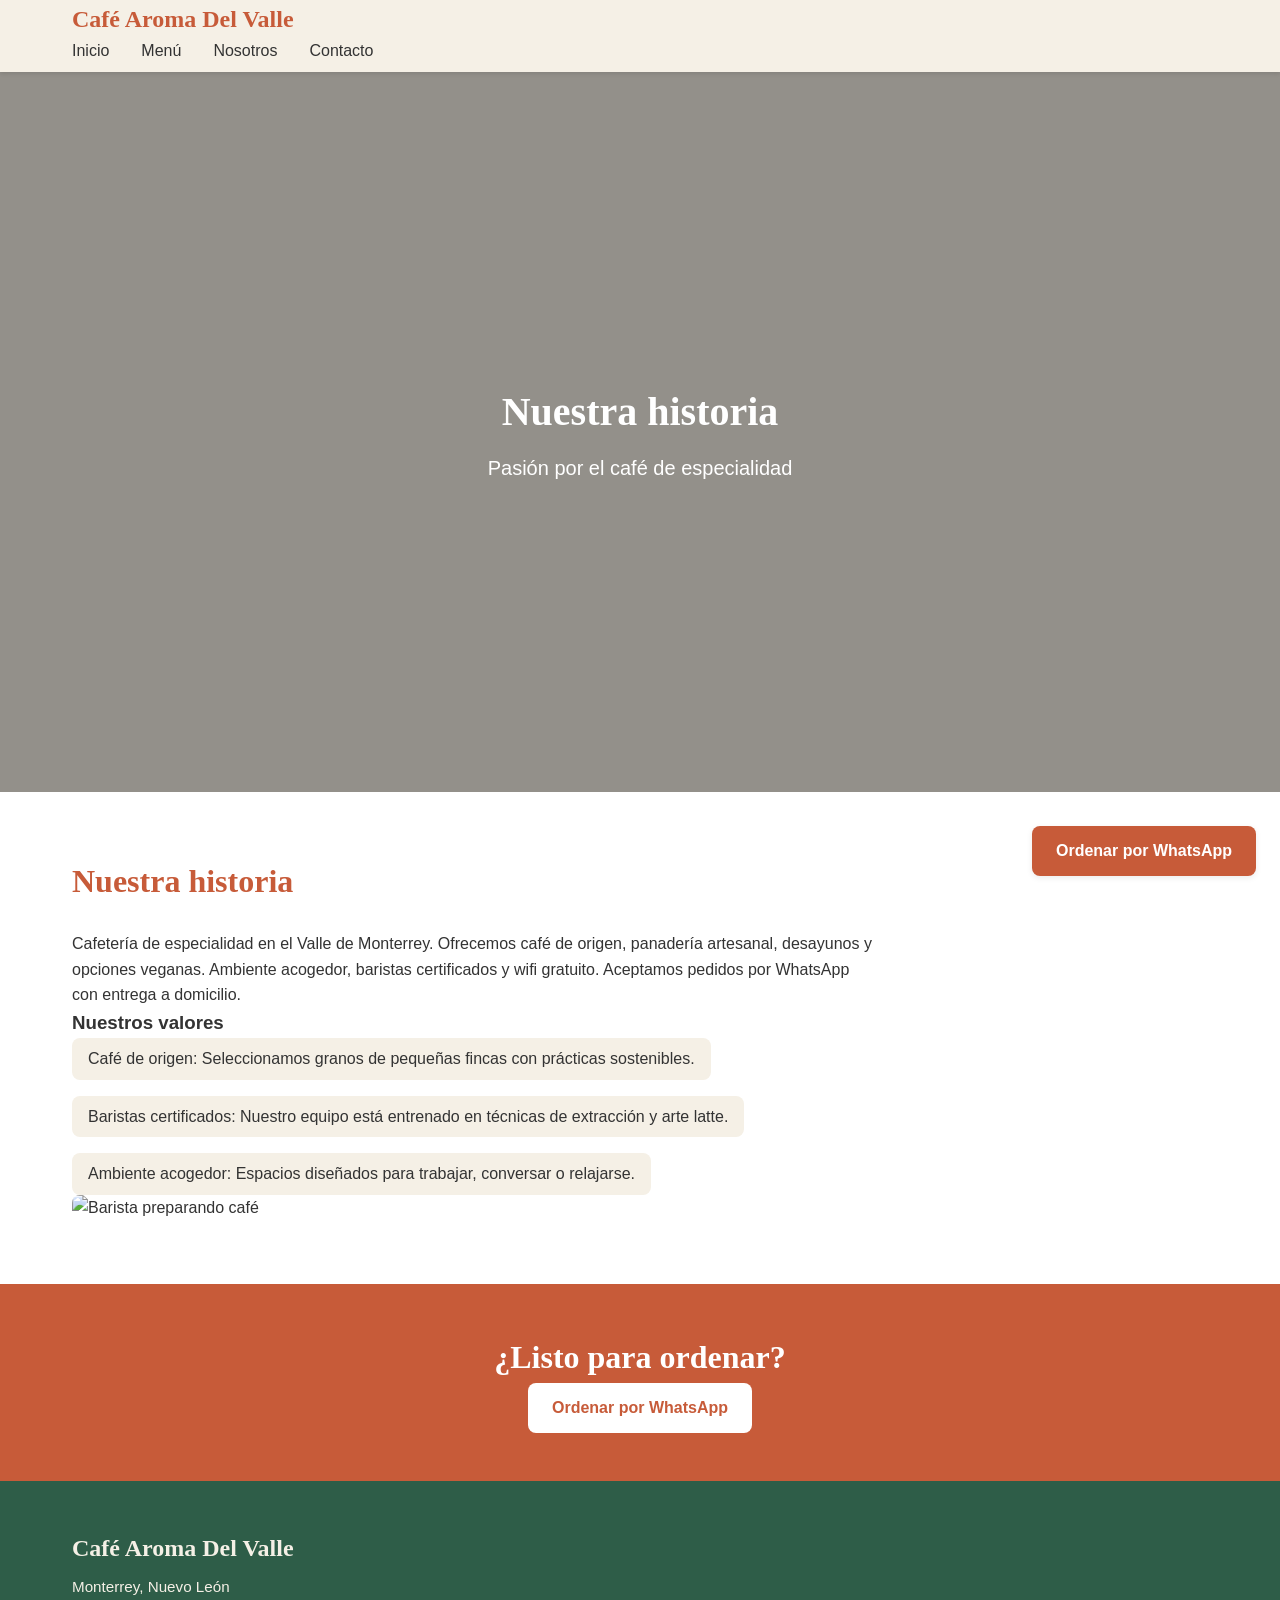
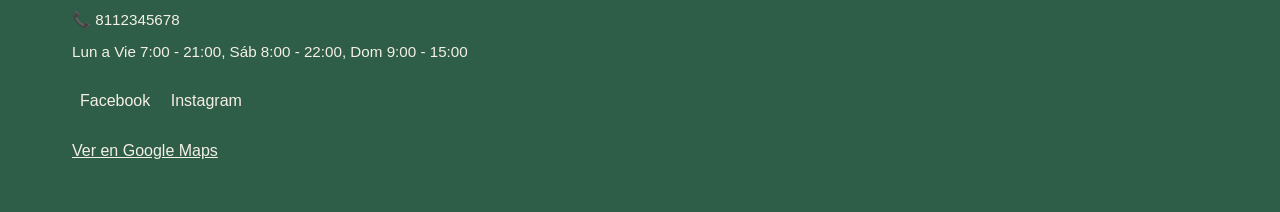
==== commit 7a44973d: "feat: generate about.html" ====
--- a/about.html
+++ b/about.html
@@ -3,91 +3,88 @@
 <head>
     <meta charset="UTF-8">
     <meta name="viewport" content="width=device-width, initial-scale=1.0">
-    <title>Nosotros - Café Aroma Del Valle</title>
+    <title>Nosotros – Café Aroma Del Valle</title>
     <link rel="stylesheet" href="styles.css">
 </head>
 <body>
+    <!-- Header -->
     <header class="header">
-        <div class="container header-inner">
-            <h1 class="logo" data-eb-editable="text" data-eb-key="about.h1.1" data-eb-role="h1" data-eb-kind="text">Café Aroma Del Valle</h1>
-            <nav class="nav" id="main-nav">
-                <ul>
-                    <li><a href="index.html" data-eb-editable="link" data-eb-key="about.a.2" data-eb-role="a" data-eb-kind="link">Inicio</a></li>
-                    <li><a href="menu.html" data-eb-editable="link" data-eb-key="about.a.3" data-eb-role="a" data-eb-kind="link">Menú</a></li>
-                    <li><a href="about.html" aria-current="page" data-eb-editable="link" data-eb-key="about.a.4" data-eb-role="a" data-eb-kind="link">Nosotros</a></li>
-                    <li><a href="contact.html" data-eb-editable="link" data-eb-key="about.a.5" data-eb-role="a" data-eb-kind="link">Contacto</a></li>
-                </ul>
+        <div class="container">
+            <div class="header__logo">Café Aroma Del Valle</div>
+            <nav class="header__nav">
+                <a href="index.html" data-eb-editable="link" data-eb-key="about.a.1" data-eb-role="a" data-eb-kind="link">Inicio</a>
+                <a href="menu.html" data-eb-editable="link" data-eb-key="about.a.2" data-eb-role="a" data-eb-kind="link">Menú</a>
+                <a href="about.html" aria-current="page" data-eb-editable="link" data-eb-key="about.a.3" data-eb-role="a" data-eb-kind="link">Nosotros</a>
+                <a href="contact.html" data-eb-editable="link" data-eb-key="about.a.4" data-eb-role="a" data-eb-kind="link">Contacto</a>
             </nav>
-            <a href="https://wa.me/528112345678?text=Hola%2C%20quisiera%20hacer%20un%20pedido" class="cta-whatsapp" aria-label="Ordenar por WhatsApp" data-eb-editable="link" data-eb-key="about.a.6" data-eb-role="a" data-eb-kind="link">
-                <span>Ordenar por WhatsApp</span>
-            </a>
-            <button class="nav-toggle" aria-label="Abrir menú" aria-controls="main-nav" aria-expanded="false" data-eb-editable="link" data-eb-key="about.button.7" data-eb-role="button" data-eb-kind="link">
-                <span class="hamburger"></span>
-            </button>
         </div>
+        <a href="https://wa.me/8112345678?text=Hola%2C%20quisiera%20hacer%20un%20pedido" class="whatsapp-btn" aria-label="Ordenar por WhatsApp" data-eb-editable="link" data-eb-key="about.a.5" data-eb-role="a" data-eb-kind="link">
+            <span>Ordenar por WhatsApp</span>
+        </a>
     </header>
 
-    <section class="about" aria-label="Sobre nosotros">
+    <!-- Hero -->
+    <section class="hero" id="hero">
+        <div class="hero__overlay"></div>
+        <div class="container hero__content">
+            <h1 data-eb-editable="text" data-eb-key="about.h1.6" data-eb-role="h1" data-eb-kind="text">Nuestra historia</h1>
+            <p data-eb-editable="text" data-eb-key="about.p.7" data-eb-role="p" data-eb-kind="text">Pasión por el café de especialidad</p>
+        </div>
+    </section>
+
+    <!-- AboutSection -->
+    <section class="about" id="about">
         <div class="container">
             <h2 data-eb-editable="text" data-eb-key="about.h2.8" data-eb-role="h2" data-eb-kind="text">Nuestra historia</h2>
-            <p data-eb-editable="text" data-eb-key="about.p.9" data-eb-role="p" data-eb-kind="text">Café Aroma Del Valle nace de la pasión por el café de especialidad y el deseo de crear un espacio acogedor en el Valle de Monterrey. Desde 2020, hemos estado seleccionando los mejores granos de origen, tostándolos cuidadosamente y preparando cada bebida con precisión y arte.</p>
-            <p data-eb-editable="text" data-eb-key="about.p.10" data-eb-role="p" data-eb-kind="text">Nuestra panadería artesanal utiliza técnicas tradicionales y ingredientes locales para ofrecer panes, pasteles y postres que complementan perfectamente nuestra selección de cafés.</p>
-            <h3 data-eb-editable="text" data-eb-key="about.h3.11" data-eb-role="h3" data-eb-kind="text">Misión y valores</h3>
-            <p data-eb-editable="text" data-eb-key="about.p.12" data-eb-role="p" data-eb-kind="text"><strong>Misión:</strong> Brindar una experiencia excepcional de café y comida que conecte a las personas, fomentando la comunidad y el bienestar.</p>
-            <p data-eb-editable="text" data-eb-key="about.p.13" data-eb-role="p" data-eb-kind="text"><strong>Valores:</strong> Calidad, sostenibilidad, autenticidad y servicio cálido.</p>
-            <h3 data-eb-editable="text" data-eb-key="about.h3.14" data-eb-role="h3" data-eb-kind="text">Nuestro equipo</h3>
-            <div class="team-grid">
-                <figure class="team-member">
-                    <img src="https://6e7197d3.itm-void-excepcional.pages.dev/api/itm-project-assets?file=media-fallback%2Fimagen-generica.jpg" alt="Barista sonriente" data-eb-editable="image" data-eb-key="about.img.15" data-eb-role="img" data-eb-kind="image">
-                    <figcaption>
-                        <h4 data-eb-editable="text" data-eb-key="about.h4.16" data-eb-role="h4" data-eb-kind="text">Ana López</h4>
-                        <p data-eb-editable="text" data-eb-key="about.p.17" data-eb-role="p" data-eb-kind="text">Barista Jefe</p>
-                    </figcaption>
-                </figure>
-                <figure class="team-member">
-                    <img src="https://6e7197d3.itm-void-excepcional.pages.dev/api/itm-project-assets?file=media-fallback%2Fimagen-generica.jpg" alt="Panadero" data-eb-editable="image" data-eb-key="about.img.18" data-eb-role="img" data-eb-kind="image">
-                    <figcaption>
-                        <h4 data-eb-editable="text" data-eb-key="about.h4.19" data-eb-role="h4" data-eb-kind="text">Carlos Méndez</h4>
-                        <p data-eb-editable="text" data-eb-key="about.p.20" data-eb-role="p" data-eb-kind="text">Panadero Artesanal</p>
-                    </figcaption>
-                </figure>
-                <figure class="team-member">
-                    <img src="https://6e7197d3.itm-void-excepcional.pages.dev/api/itm-project-assets?file=media-fallback%2Fimagen-generica.jpg" alt="Gerente" data-eb-editable="image" data-eb-key="about.img.21" data-eb-role="img" data-eb-kind="image">
-                    <figcaption>
-                        <h4 data-eb-editable="text" data-eb-key="about.h4.22" data-eb-role="h4" data-eb-kind="text">María González</h4>
-                        <p data-eb-editable="text" data-eb-key="about.p.23" data-eb-role="p" data-eb-kind="text">Gerente de Operaciones</p>
-                    </figcaption>
-                </figure>
+            <p data-eb-editable="text" data-eb-key="about.p.9" data-eb-role="p" data-eb-kind="text">Cafetería de especialidad en el Valle de Monterrey. Ofrecemos café de origen, panadería artesanal, desayunos y opciones veganas. Ambiente acogedor, baristas certificados y wifi gratuito. Aceptamos pedidos por WhatsApp con entrega a domicilio.</p>
+            <h3 data-eb-editable="text" data-eb-key="about.h3.10" data-eb-role="h3" data-eb-kind="text">Nuestros valores</h3>
+            <ul class="values">
+                <li>Café de origen: Seleccionamos granos de pequeñas fincas con prácticas sostenibles.</li>
+                <li>Baristas certificados: Nuestro equipo está entrenado en técnicas de extracción y arte latte.</li>
+                <li>Ambiente acogedor: Espacios diseñados para trabajar, conversar o relajarse.</li>
+            </ul>
+            <div style="display:flex;gap:1.5rem;flex-wrap:wrap;">
+                <img src="https://6e7197d3.itm-void-excepcional.pages.dev/api/itm-project-assets?file=media-fallback%2Fimagen-generica.jpg" alt="Barista preparando café" loading="lazy" style="flex:1 1 300px;max-width:400px;border-radius:var(--radius);" data-eb-editable="image" data-eb-key="about.img.11" data-eb-role="img" data-eb-kind="image">
             </div>
         </div>
     </section>
 
+    <!-- CTAWhatsApp -->
+    <section class="cta">
+        <div class="container">
+            <h2 data-eb-editable="text" data-eb-key="about.h2.12" data-eb-role="h2" data-eb-kind="text">¿Listo para ordenar?</h2>
+            <a href="https://wa.me/8112345678?text=Hola%2C%20quisiera%20hacer%20un%20pedido" class="btn btn--primary" data-eb-editable="link" data-eb-key="about.a.13" data-eb-role="a" data-eb-kind="link">Ordenar por WhatsApp</a>
+        </div>
+    </section>
+
+    <!-- Footer -->
     <footer class="footer">
-        <div class="container footer-inner">
-            <div class="footer-col">
-                <h3 data-eb-editable="text" data-eb-key="about.h3.24" data-eb-role="h3" data-eb-kind="text">Café Aroma Del Valle</h3>
-                <p data-eb-editable="text" data-eb-key="about.p.25" data-eb-role="p" data-eb-kind="text">Especialidad y tradición en cada taza.</p>
+        <div class="container">
+            <div class="footer__logo">Café Aroma Del Valle</div>
+            <div class="footer__info">
+                <p data-eb-editable="text" data-eb-key="about.p.14" data-eb-role="p" data-eb-kind="text">Monterrey, Nuevo León</p>
+                <p data-eb-editable="text" data-eb-key="about.p.15" data-eb-role="p" data-eb-kind="text">📞 8112345678</p>
+                <p data-eb-editable="text" data-eb-key="about.p.16" data-eb-role="p" data-eb-kind="text">Lun a Vie 7:00 - 21:00, Sáb 8:00 - 22:00, Dom 9:00 - 15:00</p>
             </div>
-            <div class="footer-col">
-                <h4 data-eb-editable="text" data-eb-key="about.h4.26" data-eb-role="h4" data-eb-kind="text">Horarios</h4>
-                <p data-eb-editable="text" data-eb-key="about.p.27" data-eb-role="p" data-eb-kind="text">Lun a Vie 7:00 - 21:00<br>Sáb 8:00 - 22:00<br>Dom 9:00 - 15:00</p>
+            <div class="footer__social">
+                <a href="#" aria-label="Facebook" data-eb-editable="link" data-eb-key="about.a.17" data-eb-role="a" data-eb-kind="link">Facebook</a>
+                <a href="#" aria-label="Instagram" data-eb-editable="link" data-eb-key="about.a.18" data-eb-role="a" data-eb-kind="link">Instagram</a>
             </div>
-            <div class="footer-col">
-                <h4 data-eb-editable="text" data-eb-key="about.h4.28" data-eb-role="h4" data-eb-kind="text">Ubicación</h4>
-                <p data-eb-editable="text" data-eb-key="about.p.29" data-eb-role="p" data-eb-kind="text">Monterrey, NL</p>
-                <a href="https://maps.google.com/?q=Monterrey" target="_blank" data-eb-editable="link" data-eb-key="about.a.30" data-eb-role="a" data-eb-kind="link">Ver en mapa</a>
+            <div class="footer__map">
+                <a href="https://maps.google.com/?q=Monterrey" target="_blank" rel="noopener" data-eb-editable="link" data-eb-key="about.a.19" data-eb-role="a" data-eb-kind="link">Ver en Google Maps</a>
             </div>
-            <div class="footer-col">
-                <h4 data-eb-editable="text" data-eb-key="about.h4.31" data-eb-role="h4" data-eb-kind="text">Síguenos</h4>
-                <a href="#" aria-label="Instagram" data-eb-editable="link" data-eb-key="about.a.32" data-eb-role="a" data-eb-kind="link">Instagram</a><br>
-                <a href="#" aria-label="Facebook" data-eb-editable="link" data-eb-key="about.a.33" data-eb-role="a" data-eb-kind="link">Facebook</a>
-            </div>
-        </div>
-        <div class="footer-bottom">
-            <p data-eb-editable="text" data-eb-key="about.p.34" data-eb-role="p" data-eb-kind="text">&copy; 2026 Café Aroma Del Valle. Todos los derechos reservados.</p>
         </div>
     </footer>
 
-    <script src="script.js"></script>
+    <script>
+        document.querySelectorAll('a[href^="#"]').forEach(anchor => {
+            anchor.addEventListener('click', function (e) {
+                e.preventDefault();
+                document.querySelector(this.getAttribute('href')).scrollIntoView({
+                    behavior: 'smooth'
+                });
+            });
+        });
+    </script>
 </body>
 </html>
--- a/styles.css
+++ b/styles.css
@@ -1,446 +1,322 @@
 :root {
-    --primary-color: #C75B39;
-    --cream: #F5F0E6;
-    --coffee-green: #2E4019;
-    --coffee-brown: #4B2E2A;
-    --dark-text: #222222;
-    --border-color: #E0E0E0;
-    --shadow-soft: 0px 2px 6px rgba(0,0,0,0.08);
-    --shadow-elevated: 0px 4px 12px rgba(0,0,0,0.12);
-    --radius: 8px;
-    --transition: 0.2s;
+    --color-terracota: #C75B39;
+    --color-crema: #F5F0E6;
+    --color-verde-bosque: #2E5D48;
+    --color-gris-oscuro: #333333;
+    --color-blanco: #FFFFFF;
+    --spacing-unit: 8px;
     --font-serif: 'Playfair Display', serif;
     --font-sans: 'Inter', sans-serif;
-}
-
-* {
+    --radius: 8px;
+    --shadow-sm: 0px 2px 6px rgba(0,0,0,0.08);
+}
+
+/* Reset & base */
+*,
+*::before,
+*::after {
+    box-sizing: border-box;
     margin: 0;
     padding: 0;
-    box-sizing: border-box;
-}
-
+}
 html {
-    scroll-behavior: smooth;
     font-size: 16px;
 }
-
 body {
     font-family: var(--font-sans);
-    color: var(--dark-text);
     line-height: 1.6;
-}
-
+    color: var(--color-gris-oscuro);
+    background-color: var(--color-crema);
+}
+a {
+    color: inherit;
+    text-decoration: none;
+}
+img {
+    max-width: 100%;
+    height: auto;
+    display: block;
+}
 .container {
     width: 90%;
     max-width: 1200px;
     margin: 0 auto;
-    padding: 0 1rem;
+    padding: 0 var(--spacing-unit);
 }
 
 /* Header */
 .header {
-    background: var(--cream);
-    border-bottom: 1px solid var(--border-color);
+    background-color: var(--color-crema);
+    box-shadow: 0 2px 4px rgba(0,0,0,0.1);
     position: relative;
     z-index: 1000;
-}
-
-.header-inner {
+    height: 72px;
+}
+.header__logo {
+    font-family: var(--font-serif);
+    font-weight: 700;
+    font-size: 1.5rem;
+    color: var(--color-terracota);
+}
+.header__nav {
+    display: flex;
+    gap: 2rem;
+}
+.header__nav a {
+    font-weight: 500;
+    transition: color 0.2s;
+}
+.header__nav a:hover {
+    color: var(--color-terracota);
+    text-decoration: underline;
+}
+.header__nav a:focus {
+    outline: 2px solid var(--color-terracota);
+    outline-offset: 2px;
+}
+
+/* WhatsApp button */
+.whatsapp-btn {
+    position: fixed;
+    bottom: 24px;
+    right: 24px;
+    background-color: var(--color-terracota);
+    color: var(--color-blanco);
+    border-radius: var(--radius);
+    padding: 12px 24px;
+    font-weight: 600;
     display: flex;
     align-items: center;
-    justify-content: space-between;
-    height: 72px;
-}
-
-.logo {
-    font-family: var(--font-serif);
-    font-weight: 700;
-    color: var(--primary-color);
-    font-size: 1.5rem;
-}
-
-.nav ul {
-    display: flex;
-    list-style: none;
-    gap: 2rem;
-}
-
-.nav a {
-    text-decoration: none;
-    color: var(--dark-text);
-    font-weight: 500;
-    transition: var(--transition);
-    position: relative;
-}
-
-.nav a:hover,
-.nav a:focus {
-    color: var(--primary-color);
-}
-
-.nav a:focus {
-    outline: 2px solid var(--primary-color);
+    gap: 8px;
+    box-shadow: var(--shadow-sm);
+    z-index: 1000;
+    transition: background-color 0.2s, transform 0.2s;
+}
+.whatsapp-btn:hover {
+    background-color: #2e5d48; /* verde bosque más oscuro */
+}
+.whatsapp-btn:focus {
+    outline: 2px solid var(--color-blanco);
     outline-offset: 2px;
 }
-
-.cta-whatsapp {
-    display: inline-flex;
-    align-items: center;
-    background: var(--primary-color);
-    color: white;
-    text-decoration: none;
-    padding: 0.75rem 1.5rem;
-    border-radius: var(--radius);
-    font-weight: 600;
-    transition: var(--transition);
-    font-size: 0.95rem;
-}
-
-.cta-whatsapp:hover,
-.cta-whatsapp:focus {
-    background: #b24a30;
-    outline: 2px solid white;
-    outline-offset: 2px;
-}
-
-.cta-whatsapp:active {
+.whatsapp-btn:active {
     transform: scale(0.98);
-}
-
-/* Mobile CTA fixed bottom */
-.mobile-cta {
-    display: none;
-    position: fixed;
-    bottom: 0;
-    left: 0;
-    width: 100%;
-    background: var(--primary-color);
-    color: white;
-    text-align: center;
-    padding: 0.75rem;
-    font-weight: 600;
-    font-size: 1rem;
-    z-index: 1100;
-    box-shadow: 0 -2px 6px rgba(0,0,0,0.1);
-}
-
-.mobile-cta:hover,
-.mobile-cta:focus {
-    background: #b24a30;
-}
-
-.nav-toggle {
-    display: none;
-    background: transparent;
-    border: none;
-    font-size: 1.5rem;
-    cursor: pointer;
-}
-
-.hamburger,
-.hamburger::before,
-.hamburger::after {
-    display: block;
-    width: 25px;
-    height: 3px;
-    background: var(--dark-text);
-    border-radius: 2px;
-    transition: var(--transition);
-}
-
-.hamburger::before,
-.hamburger::after {
-    content: "";
 }
 
 /* Hero */
 .hero {
-    background: linear-gradient(rgba(199,91,57,0.2), rgba(199,91,57,0.2)),
-                url('https://6e7197d3.itm-void-excepcional.pages.dev/api/itm-project-assets?file=media-fallback%2Fimagen-generica.jpg') center/cover no-repeat;
-    color: white;
-    text-align: center;
-    padding: 8rem 1rem;
     position: relative;
+    height: 80vh;
+    min-height: 500px;
+    background-image: url('https://6e7197d3.itm-void-excepcional.pages.dev/api/itm-project-assets?file=media-fallback%2Fimagen-generica.jpg');
+    background-size: cover;
+    background-position: center;
     overflow: hidden;
 }
-
-.hero::after {
-    content: "";
+.hero__overlay {
     position: absolute;
     inset: 0;
-    background: rgba(0,0,0,0.3);
-}
-
-.hero-inner {
+    background: rgba(0,0,0,0.4);
+}
+.hero__content {
     position: relative;
-    z-index: 1;
-}
-
-.hero h2 {
+    height: 100%;
+    display: flex;
+    flex-direction: column;
+    justify-content: center;
+    align-items: center;
+    text-align: center;
+    color: var(--color-blanco);
+}
+.hero h1 {
     font-family: var(--font-serif);
     font-size: 2.5rem;
-    margin-bottom: 1rem;
-}
-
+    margin-bottom: 0.5rem;
+}
 .hero p {
     font-size: 1.25rem;
-    margin-bottom: 2rem;
-    max-width: 600px;
-    margin-left: auto;
-    margin-right: auto;
-}
-
-.btn-primary {
-    background: var(--primary-color);
-    color: white;
-    border: none;
-    padding: 0.75rem 1.5rem;
+    margin-bottom 1.5rem;
+}
+.btn {
+    display: inline-block;
+    padding: 12px 24px;
     border-radius: var(--radius);
     font-weight: 600;
-    cursor: pointer;
-    transition: var(--transition);
-    text-decoration: none;
-    display: inline-block;
-    font-size: 1rem;
-}
-
-.btn-primary:hover,
-.btn-primary:focus {
-    background: #b24a30;
-    transform: scale(1.05);
-}
-
-/* Featured Dishes */
-.featured-dishes {
-    background: white;
-    padding: 4rem 1rem;
-}
-
-.featured-dishes h2 {
-    text-align: center;
-    margin-bottom: 2rem;
-    font-family: var(--font-serif);
+    transition: background-color 0.2s, transform 0.2s;
+}
+.btn:hover {
+    transform: scale(1.02);
+}
+.btn:focus {
+    outline: 2px solid var(--color-terracota);
+    outline-offset: 2px;
+}
+.btn--secondary {
+    background-color: transparent;
+    border: 2px solid var(--color-blanco);
+    color: var(--color-blanco);
+}
+.btn--secondary:hover {
+    background-color: rgba(255,255,255,0.1);
+}
+
+/* About section */
+.about {
+    background-color: var(--color-blanco);
+    padding: 4rem 0;
+}
+.about h2 {
+    font-family: var(--font-serif);
+    font-weight: 600;
     font-size: 2rem;
-    color: var(--primary-color);
-}
-
-.cards-grid {
-    display: grid;
-    gap: 1.5rem;
-    grid-template-columns: repeat(auto-fit, minmax(280px, 1fr));
-}
-
-.card {
-    background: white;
-    border-radius: var(--radius);
-    overflow: hidden;
-    box-shadow: var(--shadow-soft);
-    transition: var(--transition);
-    display: flex;
-    flex-direction: column;
-}
-
-.card:hover,
-.card:focus-within {
-    transform: translateY(-4px);
-    box-shadow: var(--shadow-elevated);
-}
-
-.card img {
-    width: 100%;
-    height: 180px;
-    object-fit: cover;
-}
-
-.card-content {
-    padding: 1rem;
-    flex-grow: 1;
-    display: flex;
-    flex-direction: column;
-}
-
-.card-content h3 {
-    margin-bottom: 0.5rem;
-    font-family: var(--font-serif);
-    font-size: 1.25rem;
-    color: var(--primary-color);
-}
-
-.card-content p {
-    flex-grow: 1;
-    margin-bottom: 1rem;
-    color: var(--dark-text);
-}
-
-.btn-secondary {
-    background: transparent;
-    border: 2px solid var(--primary-color);
-    color: var(--primary-color);
+    margin-bottom: 1.5rem;
+    color: var(--color-terracota);
+}
+.about p {
+    margin-bottom 2rem;
+    max-width: 800px;
+}
+.values {
+    display: flex;
+    flex-wrap: wrap;
+    gap: 1rem;
+    list-style: none;
+}
+.values li {
+    background-color: var(--color-crema);
     padding: 0.5rem 1rem;
     border-radius: var(--radius);
     font-weight: 500;
-    cursor: pointer;
-    transition: var(--transition);
-    text-decoration: none;
-    display: inline-block;
-    font-size: 0.9rem;
-}
-
-.btn-secondary:hover,
-.btn-secondary:focus {
-    background: var(--primary-color);
-    color: white;
-}
-
-/* About */
-.about {
-    background: var(--cream);
-    padding: 4rem 1rem;
-}
-
-.about h2 {
+}
+
+/* Menu section */
+.menu {
+    background-color: var(--color-crema);
+    padding: 4rem 0;
+}
+.menu h2 {
+    font-family: var(--font-serif);
+    font-weight: 600;
+    font-size: 2rem;
+    margin-bottom: 2rem;
     text-align: center;
-    margin-bottom: 1.5rem;
-    font-family: var(--font-serif);
+    color: var(--color-terracota);
+}
+.menu__grid {
+    display: grid;
+    gap: var(--spacing-unit);
+    grid-template-columns: repeat(auto-fit, minmax(280px, 1fr));
+}
+.menu__card {
+    background-color: var(--color-blanco);
+    border-radius: var(--radius);
+    overflow: hidden;
+    box-shadow: var(--shadow-sm);
+    display: flex;
+    flex-direction: column;
+    transition: transform 0.2s, box-shadow 0.2s;
+}
+.menu__card:hover {
+    transform: translateY(-4px);
+    box-shadow: 0px 4px 12px rgba(0,0,0,0.15);
+}
+.menu__card:focus-within {
+    outline: 2px solid var(--color-terracota);
+    outline-offset: 2px;
+}
+.menu__card img {
+    width: 100%;
+    height: 200px;
+    object-fit: cover;
+}
+.menu__card-content {
+    flex: 1;
+    padding: 1.5rem;
+    display: flex;
+    flex-direction: column;
+}
+.menu__card h3 {
+    font-family: var(--font-serif);
+    font-weight: 600;
+    margin-bottom 0.5rem;
+}
+.menu__card p {
+    flex-grow: 1;
+    margin-bottom 1rem;
+    font-size: 0.95rem;
+    color: #555;
+}
+.menu__card .price {
+    font-weight: 700;
+    color: var(--color-terracota);
+    margin-top: auto;
+}
+
+/* CTA section */
+.cta {
+    background-color: var(--color-terracota);
+    color: var(--color-blanco);
+    text-align: center;
+    padding: 3rem 0;
+}
+.cta h2 {
+    font-family: var(--font-serif);
+    font-weight: 600;
     font-size: 2rem;
-    color: var(--primary-color);
-}
-
-.about p {
-    margin-bottom: 1rem;
-    max-width: 800px;
-    margin-left: auto;
-    margin-right: auto;
-}
-
-/* Gallery */
-.gallery {
-    padding: 4rem 1rem;
-    background: white;
-}
-
-.gallery h2 {
-    text-align: center;
-    margin-bottom: 2rem;
-    font-family: var(--font-serif);
-    font-size: 2rem;
-    color: var(--primary-color);
+    margin-bottom 1.5rem;
+}
+.cta .btn--primary {
+    background-color: var(--color-blanco);
+    color: var(--color-terracota);
+}
+.cta .btn--primary:hover {
+    background-color: #e0e0e0;
 }
 
 /* Footer */
 .footer {
-    background: var(--coffee-green);
-    color: var(--cream);
-    padding: 3rem 1rem 1.5rem;
-}
-
-.footer-inner {
-    display: grid;
-    grid-template-columns: repeat(auto-fit, minmax(200px, 1fr));
-    gap: 2rem;
-    margin-bottom: 2rem;
-}
-
-.footer-col h3,
-.footer-col h4 {
-    margin-bottom: 1rem;
-    color: white;
-}
-
-.footer-col a {
-    color: var(--cream);
-    text-decoration: none;
-    transition: var(--transition);
-}
-
-.footer-col a:hover,
-.footer-col a:focus {
+    background-color: var(--color-verde-bosque);
+    color: var(--color-crema);
+    padding: 3rem 0;
+}
+.footer__logo {
+    font-family: var(--font-serif);
+    font-weight: 700;
+    font-size: 1.5rem;
+    margin-bottom 1rem;
+}
+.footer__info p {
+    margin: 0.5rem 0;
+    font-size: 0.95rem;
+}
+.footer__social {
+    margin: 1.5rem 0;
+}
+.footer__social a {
+    color: var(--color-crema);
+    margin: 0 0.5rem;
+    font-weight: 500;
+    transition: opacity 0.2s;
+}
+.footer__social a:hover {
+    opacity: 0.8;
+}
+.footer__map a {
+    color: var(--color-crema);
     text-decoration: underline;
-    color: white;
-}
-
-.footer-bottom {
-    text-align: center;
-    padding-top: 1.5rem;
-    border-top: 1px solid rgba(255,255,255,0.1);
-    font-size: 0.9rem;
 }
 
 /* Responsive */
 @media (max-width: 768px) {
-    .header-inner {
-        height: 56px;
+    .header__nav {
+        display: none; /* hamburguesa would be implemented with JS */
     }
-
-    .nav {
-        position: fixed;
-        top: 0;
-        right: -100%;
-        width: 70%;
-        max-width: 250px;
-        height: 100vh;
-        background: var(--cream);
-        flex-direction: column;
-        align-items: flex-start;
-        padding: 4rem 2rem;
-        gap: 1.5rem;
-        transition: right 0.3s ease;
-        z-index: 1000;
-        box-shadow: -2px 0 5px rgba(0,0,0,0.1);
+    .hero {
+        height: 50vh;
     }
-
-    .nav.active {
-        right: 0;
-    }
-
-    .nav ul {
-        flex-direction: column;
-        width: 100%;
-    }
-
-    .nav a {
-        width: 100%;
-        padding: 0.5rem 0;
-    }
-
-    .nav-toggle {
-        display: block;
-    }
-
-    .hero {
-        padding: 6rem 1rem;
-    }
-
-    .hero h2 {
-        font-size: 2rem;
-    }
-
-    .hero p {
-        font-size: 1rem;
-    }
-
-    .featured-dishes,
-    .about,
-    .gallery {
-        padding: 2rem 1rem;
-    }
-
-    .cards-grid {
-        grid-template-columns: 1fr;
-    }
-
-    .cta-whatsapp {
-        display: none;
-    }
-
-    .mobile-cta {
-        display: block;
-    }
-}
-
-@media (prefers-reduced-motion: reduce) {
-    * {
-        transition: none !important;
-        animation: none !important;
+    .whatsapp-btn {
+        bottom: 16px;
+        right: 16px;
+        padding: 10px 20px;
     }
 }
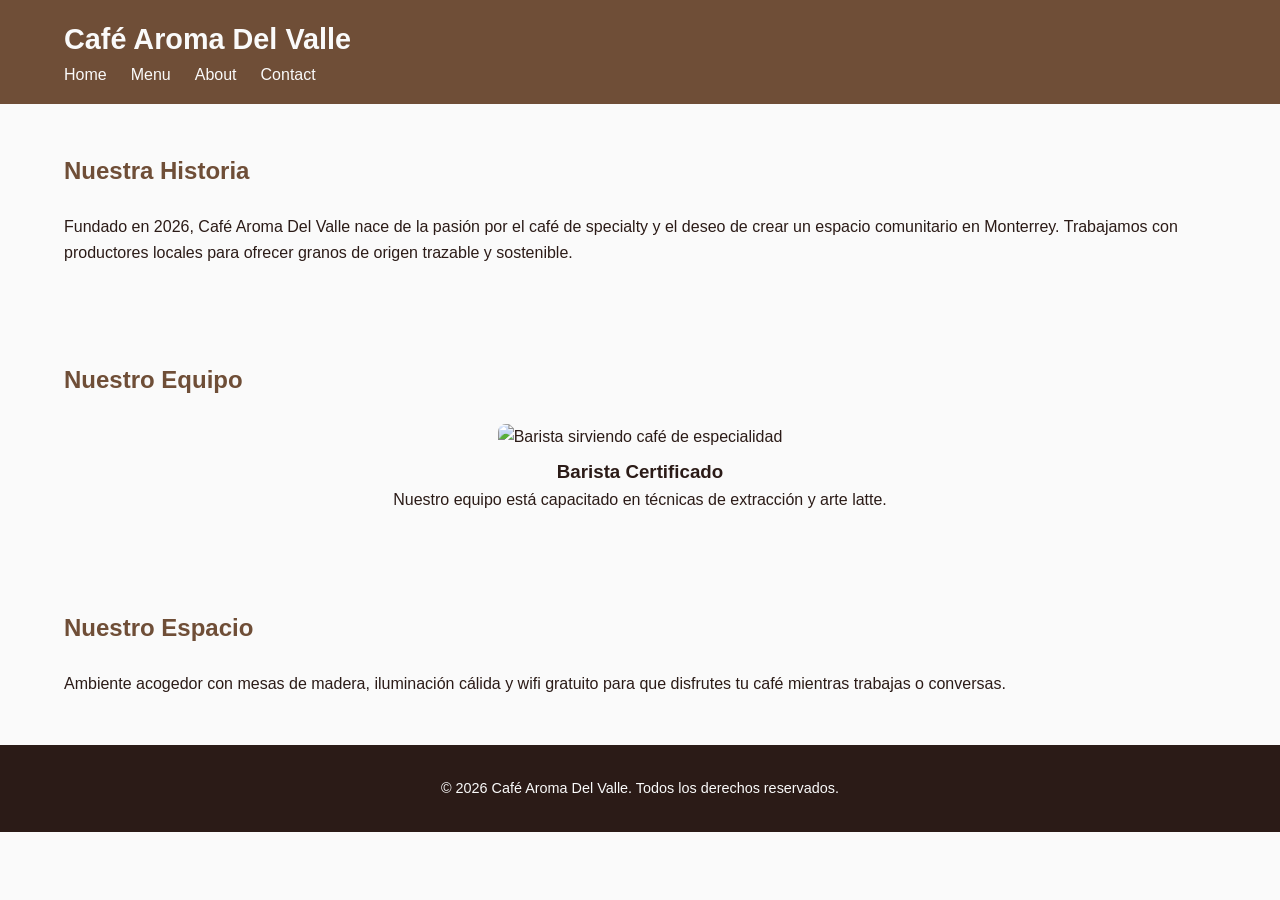
==== commit 7af5810a: "feat: generate about.html" ====
--- a/about.html
+++ b/about.html
@@ -3,88 +3,51 @@
 <head>
     <meta charset="UTF-8">
     <meta name="viewport" content="width=device-width, initial-scale=1.0">
-    <title>Nosotros – Café Aroma Del Valle</title>
+    <title>About - Café Aroma Del Valle</title>
     <link rel="stylesheet" href="styles.css">
 </head>
 <body>
-    <!-- Header -->
-    <header class="header">
+    <header>
         <div class="container">
-            <div class="header__logo">Café Aroma Del Valle</div>
-            <nav class="header__nav">
-                <a href="index.html" data-eb-editable="link" data-eb-key="about.a.1" data-eb-role="a" data-eb-kind="link">Inicio</a>
-                <a href="menu.html" data-eb-editable="link" data-eb-key="about.a.2" data-eb-role="a" data-eb-kind="link">Menú</a>
-                <a href="about.html" aria-current="page" data-eb-editable="link" data-eb-key="about.a.3" data-eb-role="a" data-eb-kind="link">Nosotros</a>
-                <a href="contact.html" data-eb-editable="link" data-eb-key="about.a.4" data-eb-role="a" data-eb-kind="link">Contacto</a>
+            <div class="logo">Café Aroma Del Valle</div>
+            <nav>
+                <ul>
+                    <li><a href="index.html" data-eb-editable="link" data-eb-key="about.a.1" data-eb-role="a" data-eb-kind="link">Home</a></li>
+                    <li><a href="menu.html" data-eb-editable="link" data-eb-key="about.a.2" data-eb-role="a" data-eb-kind="link">Menu</a></li>
+                    <li><a href="about.html" data-eb-editable="link" data-eb-key="about.a.3" data-eb-role="a" data-eb-kind="link">About</a></li>
+                    <li><a href="contact.html" data-eb-editable="link" data-eb-key="about.a.4" data-eb-role="a" data-eb-kind="link">Contact</a></li>
+                </ul>
             </nav>
         </div>
-        <a href="https://wa.me/8112345678?text=Hola%2C%20quisiera%20hacer%20un%20pedido" class="whatsapp-btn" aria-label="Ordenar por WhatsApp" data-eb-editable="link" data-eb-key="about.a.5" data-eb-role="a" data-eb-kind="link">
-            <span>Ordenar por WhatsApp</span>
-        </a>
     </header>
-
-    <!-- Hero -->
-    <section class="hero" id="hero">
-        <div class="hero__overlay"></div>
-        <div class="container hero__content">
-            <h1 data-eb-editable="text" data-eb-key="about.h1.6" data-eb-role="h1" data-eb-kind="text">Nuestra historia</h1>
-            <p data-eb-editable="text" data-eb-key="about.p.7" data-eb-role="p" data-eb-kind="text">Pasión por el café de especialidad</p>
+    <section class="our-story">
+        <div class="container">
+            <h2 data-eb-editable="text" data-eb-key="about.h2.5" data-eb-role="h2" data-eb-kind="text">Nuestra Historia</h2>
+            <p data-eb-editable="text" data-eb-key="about.p.6" data-eb-role="p" data-eb-kind="text">Fundado en 2026, Café Aroma Del Valle nace de la pasión por el café de specialty y el deseo de crear un espacio comunitario en Monterrey. Trabajamos con productores locales para ofrecer granos de origen trazable y sostenible.</p>
         </div>
     </section>
-
-    <!-- AboutSection -->
-    <section class="about" id="about">
+    <section class="team">
         <div class="container">
-            <h2 data-eb-editable="text" data-eb-key="about.h2.8" data-eb-role="h2" data-eb-kind="text">Nuestra historia</h2>
-            <p data-eb-editable="text" data-eb-key="about.p.9" data-eb-role="p" data-eb-kind="text">Cafetería de especialidad en el Valle de Monterrey. Ofrecemos café de origen, panadería artesanal, desayunos y opciones veganas. Ambiente acogedor, baristas certificados y wifi gratuito. Aceptamos pedidos por WhatsApp con entrega a domicilio.</p>
-            <h3 data-eb-editable="text" data-eb-key="about.h3.10" data-eb-role="h3" data-eb-kind="text">Nuestros valores</h3>
-            <ul class="values">
-                <li>Café de origen: Seleccionamos granos de pequeñas fincas con prácticas sostenibles.</li>
-                <li>Baristas certificados: Nuestro equipo está entrenado en técnicas de extracción y arte latte.</li>
-                <li>Ambiente acogedor: Espacios diseñados para trabajar, conversar o relajarse.</li>
-            </ul>
-            <div style="display:flex;gap:1.5rem;flex-wrap:wrap;">
-                <img src="https://6e7197d3.itm-void-excepcional.pages.dev/api/itm-project-assets?file=media-fallback%2Fimagen-generica.jpg" alt="Barista preparando café" loading="lazy" style="flex:1 1 300px;max-width:400px;border-radius:var(--radius);" data-eb-editable="image" data-eb-key="about.img.11" data-eb-role="img" data-eb-kind="image">
+            <h2 data-eb-editable="text" data-eb-key="about.h2.7" data-eb-role="h2" data-eb-kind="text">Nuestro Equipo</h2>
+            <div class="menu-grid">
+                <div class="menu-item">
+                    <img src="https://8f785f4a.itm-void-excepcional.pages.dev/api/itm-project-assets?file=e10d7c70-3fc3-4cae-8dee-23ba30b5ed49" alt="Barista sirviendo café de especialidad" data-eb-editable="image" data-eb-key="about.img.8" data-eb-role="img" data-eb-kind="image">
+                    <h3 data-eb-editable="text" data-eb-key="about.h3.9" data-eb-role="h3" data-eb-kind="text">Barista Certificado</h3>
+                    <p data-eb-editable="text" data-eb-key="about.p.10" data-eb-role="p" data-eb-kind="text">Nuestro equipo está capacitado en técnicas de extracción y arte latte.</p>
+                </div>
             </div>
         </div>
     </section>
-
-    <!-- CTAWhatsApp -->
-    <section class="cta">
+    <section class="space">
         <div class="container">
-            <h2 data-eb-editable="text" data-eb-key="about.h2.12" data-eb-role="h2" data-eb-kind="text">¿Listo para ordenar?</h2>
-            <a href="https://wa.me/8112345678?text=Hola%2C%20quisiera%20hacer%20un%20pedido" class="btn btn--primary" data-eb-editable="link" data-eb-key="about.a.13" data-eb-role="a" data-eb-kind="link">Ordenar por WhatsApp</a>
+            <h2 data-eb-editable="text" data-eb-key="about.h2.11" data-eb-role="h2" data-eb-kind="text">Nuestro Espacio</h2>
+            <p data-eb-editable="text" data-eb-key="about.p.12" data-eb-role="p" data-eb-kind="text">Ambiente acogedor con mesas de madera, iluminación cálida y wifi gratuito para que disfrutes tu café mientras trabajas o conversas.</p>
         </div>
     </section>
-
-    <!-- Footer -->
-    <footer class="footer">
+    <footer>
         <div class="container">
-            <div class="footer__logo">Café Aroma Del Valle</div>
-            <div class="footer__info">
-                <p data-eb-editable="text" data-eb-key="about.p.14" data-eb-role="p" data-eb-kind="text">Monterrey, Nuevo León</p>
-                <p data-eb-editable="text" data-eb-key="about.p.15" data-eb-role="p" data-eb-kind="text">📞 8112345678</p>
-                <p data-eb-editable="text" data-eb-key="about.p.16" data-eb-role="p" data-eb-kind="text">Lun a Vie 7:00 - 21:00, Sáb 8:00 - 22:00, Dom 9:00 - 15:00</p>
-            </div>
-            <div class="footer__social">
-                <a href="#" aria-label="Facebook" data-eb-editable="link" data-eb-key="about.a.17" data-eb-role="a" data-eb-kind="link">Facebook</a>
-                <a href="#" aria-label="Instagram" data-eb-editable="link" data-eb-key="about.a.18" data-eb-role="a" data-eb-kind="link">Instagram</a>
-            </div>
-            <div class="footer__map">
-                <a href="https://maps.google.com/?q=Monterrey" target="_blank" rel="noopener" data-eb-editable="link" data-eb-key="about.a.19" data-eb-role="a" data-eb-kind="link">Ver en Google Maps</a>
-            </div>
+            <p data-eb-editable="text" data-eb-key="about.p.13" data-eb-role="p" data-eb-kind="text">&copy; 2026 Café Aroma Del Valle. Todos los derechos reservados.</p>
         </div>
     </footer>
-
-    <script>
-        document.querySelectorAll('a[href^="#"]').forEach(anchor => {
-            anchor.addEventListener('click', function (e) {
-                e.preventDefault();
-                document.querySelector(this.getAttribute('href')).scrollIntoView({
-                    behavior: 'smooth'
-                });
-            });
-        });
-    </script>
 </body>
 </html>
--- a/styles.css
+++ b/styles.css
@@ -1,322 +1,59 @@
 :root {
-    --color-terracota: #C75B39;
-    --color-crema: #F5F0E6;
-    --color-verde-bosque: #2E5D48;
-    --color-gris-oscuro: #333333;
-    --color-blanco: #FFFFFF;
-    --spacing-unit: 8px;
-    --font-serif: 'Playfair Display', serif;
-    --font-sans: 'Inter', sans-serif;
-    --radius: 8px;
-    --shadow-sm: 0px 2px 6px rgba(0,0,0,0.08);
+  --primary: #6f4e37;
+  --secondary: #d4c8b2;
+  --accent: #8b5e3c;
+  --light: #fafafa;
+  --dark: #2b1b17;
+  --green: #6b8e23;
 }
-
-/* Reset & base */
-*,
-*::before,
-*::after {
-    box-sizing: border-box;
-    margin: 0;
-    padding: 0;
+* { box-sizing: border-box; margin:0; padding:0; }
+body {
+  font-family: 'Helvetica Neue', Arial, sans-serif;
+  background: var(--light);
+  color: var(--dark);
+  line-height: 1.6;
 }
-html {
-    font-size: 16px;
+.container { width:90%; max-width:1200px; margin:auto; }
+header {
+  background: var(--primary);
+  color: var(--light);
+  padding:1rem 0;
 }
-body {
-    font-family: var(--font-sans);
-    line-height: 1.6;
-    color: var(--color-gris-oscuro);
-    background-color: var(--color-crema);
+header .logo { font-size:1.8rem; font-weight:bold; }
+nav ul { list-style:none; display:flex; gap:1.5rem; }
+nav a { color:var(--light); text-decoration:none; }
+nav a:hover { text-decoration:underline; }
+.hero {
+  background:url('https://8f785f4a.itm-void-excepcional.pages.dev/api/itm-project-assets?file=9d6c26b2-7205-488f-87eb-b3991c91f366') center/cover no-repeat;
+  color:var(--light);
+  text-align:center;
+  padding:6rem 1rem;
 }
-a {
-    color: inherit;
-    text-decoration: none;
+.hero h1 { font-size:2.5rem; margin-bottom:1rem; }
+.hero p { font-size:1.2rem; margin-bottom:2rem; }
+.cta-btn {
+  display:inline-block;
+  background:var(--accent);
+  color:var(--light);
+  padding:0.8rem 1.5rem;
+  border-radius:4px;
+  text-decoration:none;
+  font-weight:bold;
 }
-img {
-    max-width: 100%;
-    height: auto;
-    display: block;
+.cta-btn:hover { background:#7a4a30; }
+section { padding:3rem 0; }
+h2 { color:var(--primary); margin-bottom:1.5rem; }
+.menu-grid { display:grid; grid-template-columns:repeat(auto-fit, minmax(250px,1fr)); gap:1.5rem; }
+.menu-item { text-align:center; }
+.menu-item img { width:100%; height:180px; object-fit:cover; border-radius:8px; margin-bottom:0.5rem; }
+footer {
+  background:var(--dark);
+  color:var(--light);
+  text-align:center;
+  padding:2rem 0;
+  font-size:0.9rem;
 }
-.container {
-    width: 90%;
-    max-width: 1200px;
-    margin: 0 auto;
-    padding: 0 var(--spacing-unit);
-}
-
-/* Header */
-.header {
-    background-color: var(--color-crema);
-    box-shadow: 0 2px 4px rgba(0,0,0,0.1);
-    position: relative;
-    z-index: 1000;
-    height: 72px;
-}
-.header__logo {
-    font-family: var(--font-serif);
-    font-weight: 700;
-    font-size: 1.5rem;
-    color: var(--color-terracota);
-}
-.header__nav {
-    display: flex;
-    gap: 2rem;
-}
-.header__nav a {
-    font-weight: 500;
-    transition: color 0.2s;
-}
-.header__nav a:hover {
-    color: var(--color-terracota);
-    text-decoration: underline;
-}
-.header__nav a:focus {
-    outline: 2px solid var(--color-terracota);
-    outline-offset: 2px;
-}
-
-/* WhatsApp button */
-.whatsapp-btn {
-    position: fixed;
-    bottom: 24px;
-    right: 24px;
-    background-color: var(--color-terracota);
-    color: var(--color-blanco);
-    border-radius: var(--radius);
-    padding: 12px 24px;
-    font-weight: 600;
-    display: flex;
-    align-items: center;
-    gap: 8px;
-    box-shadow: var(--shadow-sm);
-    z-index: 1000;
-    transition: background-color 0.2s, transform 0.2s;
-}
-.whatsapp-btn:hover {
-    background-color: #2e5d48; /* verde bosque más oscuro */
-}
-.whatsapp-btn:focus {
-    outline: 2px solid var(--color-blanco);
-    outline-offset: 2px;
-}
-.whatsapp-btn:active {
-    transform: scale(0.98);
-}
-
-/* Hero */
-.hero {
-    position: relative;
-    height: 80vh;
-    min-height: 500px;
-    background-image: url('https://6e7197d3.itm-void-excepcional.pages.dev/api/itm-project-assets?file=media-fallback%2Fimagen-generica.jpg');
-    background-size: cover;
-    background-position: center;
-    overflow: hidden;
-}
-.hero__overlay {
-    position: absolute;
-    inset: 0;
-    background: rgba(0,0,0,0.4);
-}
-.hero__content {
-    position: relative;
-    height: 100%;
-    display: flex;
-    flex-direction: column;
-    justify-content: center;
-    align-items: center;
-    text-align: center;
-    color: var(--color-blanco);
-}
-.hero h1 {
-    font-family: var(--font-serif);
-    font-size: 2.5rem;
-    margin-bottom: 0.5rem;
-}
-.hero p {
-    font-size: 1.25rem;
-    margin-bottom 1.5rem;
-}
-.btn {
-    display: inline-block;
-    padding: 12px 24px;
-    border-radius: var(--radius);
-    font-weight: 600;
-    transition: background-color 0.2s, transform 0.2s;
-}
-.btn:hover {
-    transform: scale(1.02);
-}
-.btn:focus {
-    outline: 2px solid var(--color-terracota);
-    outline-offset: 2px;
-}
-.btn--secondary {
-    background-color: transparent;
-    border: 2px solid var(--color-blanco);
-    color: var(--color-blanco);
-}
-.btn--secondary:hover {
-    background-color: rgba(255,255,255,0.1);
-}
-
-/* About section */
-.about {
-    background-color: var(--color-blanco);
-    padding: 4rem 0;
-}
-.about h2 {
-    font-family: var(--font-serif);
-    font-weight: 600;
-    font-size: 2rem;
-    margin-bottom: 1.5rem;
-    color: var(--color-terracota);
-}
-.about p {
-    margin-bottom 2rem;
-    max-width: 800px;
-}
-.values {
-    display: flex;
-    flex-wrap: wrap;
-    gap: 1rem;
-    list-style: none;
-}
-.values li {
-    background-color: var(--color-crema);
-    padding: 0.5rem 1rem;
-    border-radius: var(--radius);
-    font-weight: 500;
-}
-
-/* Menu section */
-.menu {
-    background-color: var(--color-crema);
-    padding: 4rem 0;
-}
-.menu h2 {
-    font-family: var(--font-serif);
-    font-weight: 600;
-    font-size: 2rem;
-    margin-bottom: 2rem;
-    text-align: center;
-    color: var(--color-terracota);
-}
-.menu__grid {
-    display: grid;
-    gap: var(--spacing-unit);
-    grid-template-columns: repeat(auto-fit, minmax(280px, 1fr));
-}
-.menu__card {
-    background-color: var(--color-blanco);
-    border-radius: var(--radius);
-    overflow: hidden;
-    box-shadow: var(--shadow-sm);
-    display: flex;
-    flex-direction: column;
-    transition: transform 0.2s, box-shadow 0.2s;
-}
-.menu__card:hover {
-    transform: translateY(-4px);
-    box-shadow: 0px 4px 12px rgba(0,0,0,0.15);
-}
-.menu__card:focus-within {
-    outline: 2px solid var(--color-terracota);
-    outline-offset: 2px;
-}
-.menu__card img {
-    width: 100%;
-    height: 200px;
-    object-fit: cover;
-}
-.menu__card-content {
-    flex: 1;
-    padding: 1.5rem;
-    display: flex;
-    flex-direction: column;
-}
-.menu__card h3 {
-    font-family: var(--font-serif);
-    font-weight: 600;
-    margin-bottom 0.5rem;
-}
-.menu__card p {
-    flex-grow: 1;
-    margin-bottom 1rem;
-    font-size: 0.95rem;
-    color: #555;
-}
-.menu__card .price {
-    font-weight: 700;
-    color: var(--color-terracota);
-    margin-top: auto;
-}
-
-/* CTA section */
-.cta {
-    background-color: var(--color-terracota);
-    color: var(--color-blanco);
-    text-align: center;
-    padding: 3rem 0;
-}
-.cta h2 {
-    font-family: var(--font-serif);
-    font-weight: 600;
-    font-size: 2rem;
-    margin-bottom 1.5rem;
-}
-.cta .btn--primary {
-    background-color: var(--color-blanco);
-    color: var(--color-terracota);
-}
-.cta .btn--primary:hover {
-    background-color: #e0e0e0;
-}
-
-/* Footer */
-.footer {
-    background-color: var(--color-verde-bosque);
-    color: var(--color-crema);
-    padding: 3rem 0;
-}
-.footer__logo {
-    font-family: var(--font-serif);
-    font-weight: 700;
-    font-size: 1.5rem;
-    margin-bottom 1rem;
-}
-.footer__info p {
-    margin: 0.5rem 0;
-    font-size: 0.95rem;
-}
-.footer__social {
-    margin: 1.5rem 0;
-}
-.footer__social a {
-    color: var(--color-crema);
-    margin: 0 0.5rem;
-    font-weight: 500;
-    transition: opacity 0.2s;
-}
-.footer__social a:hover {
-    opacity: 0.8;
-}
-.footer__map a {
-    color: var(--color-crema);
-    text-decoration: underline;
-}
-
-/* Responsive */
-@media (max-width: 768px) {
-    .header__nav {
-        display: none; /* hamburguesa would be implemented with JS */
-    }
-    .hero {
-        height: 50vh;
-    }
-    .whatsapp-btn {
-        bottom: 16px;
-        right: 16px;
-        padding: 10px 20px;
-    }
+@media (max-width:600px) {
+  .hero { padding:4rem 1rem; }
+  .hero h1 { font-size:2rem; }
 }
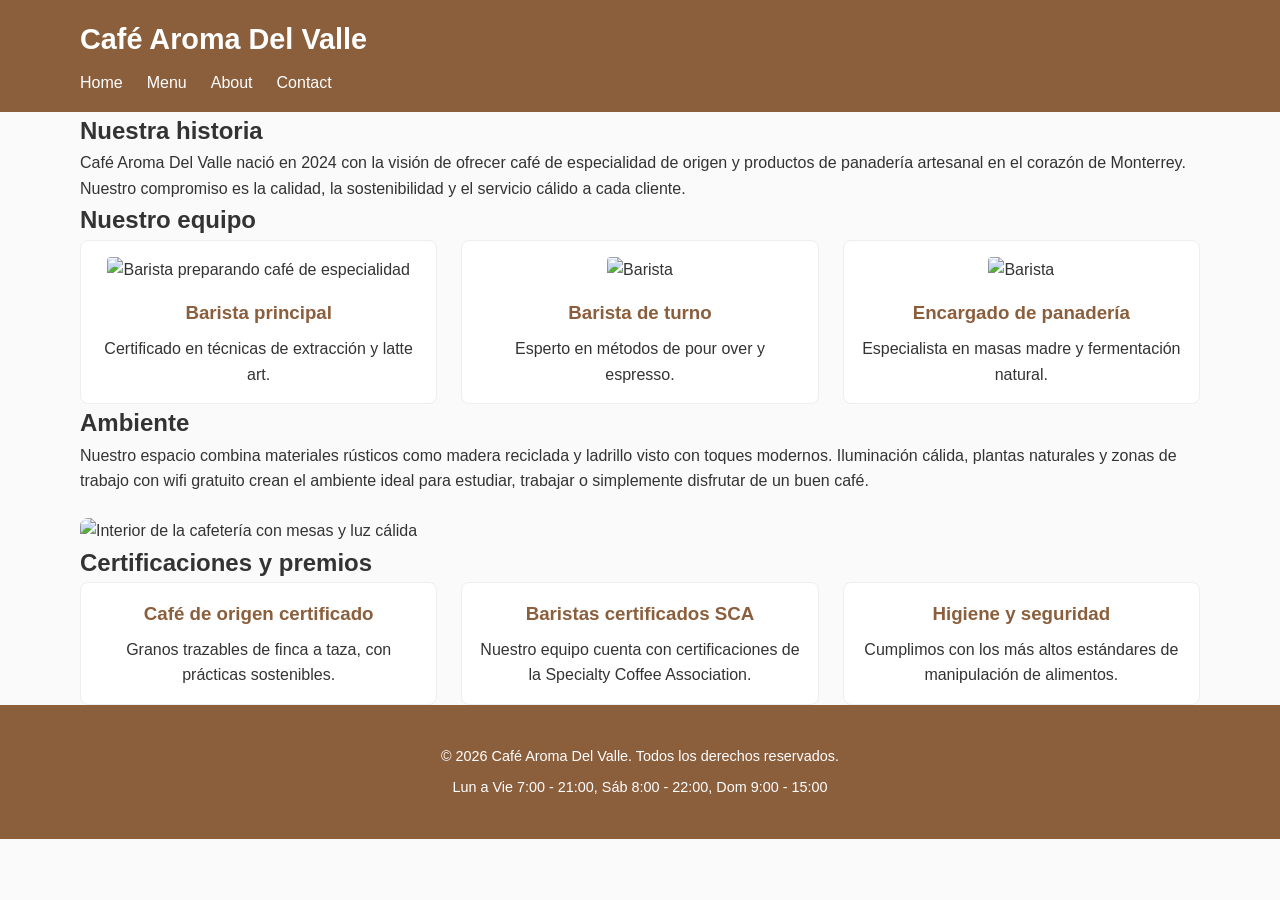
==== commit 7bdbd055: "feat: generate about.html" ====
--- a/about.html
+++ b/about.html
@@ -9,44 +9,77 @@
 <body>
     <header>
         <div class="container">
-            <div class="logo">Café Aroma Del Valle</div>
+            <h1 data-eb-editable="text" data-eb-key="about.h1.1" data-eb-role="h1" data-eb-kind="text">Café Aroma Del Valle</h1>
             <nav>
                 <ul>
-                    <li><a href="index.html" data-eb-editable="link" data-eb-key="about.a.1" data-eb-role="a" data-eb-kind="link">Home</a></li>
-                    <li><a href="menu.html" data-eb-editable="link" data-eb-key="about.a.2" data-eb-role="a" data-eb-kind="link">Menu</a></li>
-                    <li><a href="about.html" data-eb-editable="link" data-eb-key="about.a.3" data-eb-role="a" data-eb-kind="link">About</a></li>
-                    <li><a href="contact.html" data-eb-editable="link" data-eb-key="about.a.4" data-eb-role="a" data-eb-kind="link">Contact</a></li>
+                    <li><a href="index.html" data-eb-editable="link" data-eb-key="about.a.2" data-eb-role="a" data-eb-kind="link">Home</a></li>
+                    <li><a href="menu.html" data-eb-editable="link" data-eb-key="about.a.3" data-eb-role="a" data-eb-kind="link">Menu</a></li>
+                    <li><a href="about.html" class="active" data-eb-editable="link" data-eb-key="about.a.4" data-eb-role="a" data-eb-kind="link">About</a></li>
+                    <li><a href="contact.html" data-eb-editable="link" data-eb-key="about.a.5" data-eb-role="a" data-eb-kind="link">Contact</a></li>
                 </ul>
             </nav>
         </div>
     </header>
-    <section class="our-story">
-        <div class="container">
-            <h2 data-eb-editable="text" data-eb-key="about.h2.5" data-eb-role="h2" data-eb-kind="text">Nuestra Historia</h2>
-            <p data-eb-editable="text" data-eb-key="about.p.6" data-eb-role="p" data-eb-kind="text">Fundado en 2026, Café Aroma Del Valle nace de la pasión por el café de specialty y el deseo de crear un espacio comunitario en Monterrey. Trabajamos con productores locales para ofrecer granos de origen trazable y sostenible.</p>
-        </div>
-    </section>
-    <section class="team">
-        <div class="container">
-            <h2 data-eb-editable="text" data-eb-key="about.h2.7" data-eb-role="h2" data-eb-kind="text">Nuestro Equipo</h2>
-            <div class="menu-grid">
-                <div class="menu-item">
-                    <img src="https://8f785f4a.itm-void-excepcional.pages.dev/api/itm-project-assets?file=e10d7c70-3fc3-4cae-8dee-23ba30b5ed49" alt="Barista sirviendo café de especialidad" data-eb-editable="image" data-eb-key="about.img.8" data-eb-role="img" data-eb-kind="image">
-                    <h3 data-eb-editable="text" data-eb-key="about.h3.9" data-eb-role="h3" data-eb-kind="text">Barista Certificado</h3>
-                    <p data-eb-editable="text" data-eb-key="about.p.10" data-eb-role="p" data-eb-kind="text">Nuestro equipo está capacitado en técnicas de extracción y arte latte.</p>
+    <main>
+        <section class="story">
+            <div class="container">
+                <h2 data-eb-editable="text" data-eb-key="about.h2.6" data-eb-role="h2" data-eb-kind="text">Nuestra historia</h2>
+                <p data-eb-editable="text" data-eb-key="about.p.7" data-eb-role="p" data-eb-kind="text">Café Aroma Del Valle nació en 2024 con la visión de ofrecer café de especialidad de origen y productos de panadería artesanal en el corazón de Monterrey. Nuestro compromiso es la calidad, la sostenibilidad y el servicio cálido a cada cliente.</p>
+            </div>
+        </section>
+        <section class="team">
+            <div class="container">
+                <h2 data-eb-editable="text" data-eb-key="about.h2.8" data-eb-role="h2" data-eb-kind="text">Nuestro equipo</h2>
+                <div class="grid">
+                    <div class="item">
+                        <img src="https://8f785f4a.itm-void-excepcional.pages.dev/api/itm-project-assets?file=e10d7c70-3fc3-4cae-8dee-23ba30b5ed49" alt="Barista preparando café de especialidad" data-eb-editable="image" data-eb-key="about.img.9" data-eb-role="img" data-eb-kind="image">
+                        <h3 data-eb-editable="text" data-eb-key="about.h3.10" data-eb-role="h3" data-eb-kind="text">Barista principal</h3>
+                        <p data-eb-editable="text" data-eb-key="about.p.11" data-eb-role="p" data-eb-kind="text">Certificado en técnicas de extracción y latte art.</p>
+                    </div>
+                    <div class="item">
+                        <img src="https://d26d0d9e.itm-void-excepcional.pages.dev/api/itm-project-assets?file=media-fallback%2Fimagen-generica.jpg" alt="Barista" data-eb-editable="image" data-eb-key="about.img.12" data-eb-role="img" data-eb-kind="image">
+                        <h3 data-eb-editable="text" data-eb-key="about.h3.13" data-eb-role="h3" data-eb-kind="text">Barista de turno</h3>
+                        <p data-eb-editable="text" data-eb-key="about.p.14" data-eb-role="p" data-eb-kind="text">Esperto en métodos de pour over y espresso.</p>
+                    </div>
+                    <div class="item">
+                        <img src="https://d26d0d9e.itm-void-excepcional.pages.dev/api/itm-project-assets?file=media-fallback%2Fimagen-generica.jpg" alt="Barista" data-eb-editable="image" data-eb-key="about.img.15" data-eb-role="img" data-eb-kind="image">
+                        <h3 data-eb-editable="text" data-eb-key="about.h3.16" data-eb-role="h3" data-eb-kind="text">Encargado de panadería</h3>
+                        <p data-eb-editable="text" data-eb-key="about.p.17" data-eb-role="p" data-eb-kind="text">Especialista en masas madre y fermentación natural.</p>
+                    </div>
                 </div>
             </div>
-        </div>
-    </section>
-    <section class="space">
-        <div class="container">
-            <h2 data-eb-editable="text" data-eb-key="about.h2.11" data-eb-role="h2" data-eb-kind="text">Nuestro Espacio</h2>
-            <p data-eb-editable="text" data-eb-key="about.p.12" data-eb-role="p" data-eb-kind="text">Ambiente acogedor con mesas de madera, iluminación cálida y wifi gratuito para que disfrutes tu café mientras trabajas o conversas.</p>
-        </div>
-    </section>
+        </section>
+        <section class="ambiance">
+            <div class="container">
+                <h2 data-eb-editable="text" data-eb-key="about.h2.18" data-eb-role="h2" data-eb-kind="text">Ambiente</h2>
+                <p data-eb-editable="text" data-eb-key="about.p.19" data-eb-role="p" data-eb-kind="text">Nuestro espacio combina materiales rústicos como madera reciclada y ladrillo visto con toques modernos. Iluminación cálida, plantas naturales y zonas de trabajo con wifi gratuito crean el ambiente ideal para estudiar, trabajar o simplemente disfrutar de un buen café.</p>
+                <img src="https://8f785f4a.itm-void-excepcional.pages.dev/api/itm-project-assets?file=9d6c26b2-7205-488f-87eb-b3991c91f366" alt="Interior de la cafetería con mesas y luz cálida" style="width:100%;border-radius:8px;margin-top:1.5rem;" data-eb-editable="image" data-eb-key="about.img.20" data-eb-role="img" data-eb-kind="image">
+            </div>
+        </section>
+        <section class="certifications">
+            <div class="container">
+                <h2 data-eb-editable="text" data-eb-key="about.h2.21" data-eb-role="h2" data-eb-kind="text">Certificaciones y premios</h2>
+                <div class="grid">
+                    <div class="item">
+                        <h3 data-eb-editable="text" data-eb-key="about.h3.22" data-eb-role="h3" data-eb-kind="text">Café de origen certificado</h3>
+                        <p data-eb-editable="text" data-eb-key="about.p.23" data-eb-role="p" data-eb-kind="text">Granos trazables de finca a taza, con prácticas sostenibles.</p>
+                    </div>
+                    <div class="item">
+                        <h3 data-eb-editable="text" data-eb-key="about.h3.24" data-eb-role="h3" data-eb-kind="text">Baristas certificados SCA</h3>
+                        <p data-eb-editable="text" data-eb-key="about.p.25" data-eb-role="p" data-eb-kind="text">Nuestro equipo cuenta con certificaciones de la Specialty Coffee Association.</p>
+                    </div>
+                    <div class="item">
+                        <h3 data-eb-editable="text" data-eb-key="about.h3.26" data-eb-role="h3" data-eb-kind="text">Higiene y seguridad</h3>
+                        <p data-eb-editable="text" data-eb-key="about.p.27" data-eb-role="p" data-eb-kind="text">Cumplimos con los más altos estándares de manipulación de alimentos.</p>
+                    </div>
+                </div>
+            </div>
+        </section>
+    </main>
     <footer>
         <div class="container">
-            <p data-eb-editable="text" data-eb-key="about.p.13" data-eb-role="p" data-eb-kind="text">&copy; 2026 Café Aroma Del Valle. Todos los derechos reservados.</p>
+            <p data-eb-editable="text" data-eb-key="about.p.28" data-eb-role="p" data-eb-kind="text">&copy; 2026 Café Aroma Del Valle. Todos los derechos reservados.</p>
+            <p data-eb-editable="text" data-eb-key="about.p.29" data-eb-role="p" data-eb-kind="text">Lun a Vie 7:00 - 21:00, Sáb 8:00 - 22:00, Dom 9:00 - 15:00</p>
         </div>
     </footer>
 </body>
--- a/styles.css
+++ b/styles.css
@@ -1,59 +1,193 @@
-:root {
-  --primary: #6f4e37;
-  --secondary: #d4c8b2;
-  --accent: #8b5e3c;
-  --light: #fafafa;
-  --dark: #2b1b17;
-  --green: #6b8e23;
+/* Basic reset */
+* {
+    margin: 0;
+    padding: 0;
+    box-sizing: border-box;
 }
-* { box-sizing: border-box; margin:0; padding:0; }
+
 body {
-  font-family: 'Helvetica Neue', Arial, sans-serif;
-  background: var(--light);
-  color: var(--dark);
-  line-height: 1.6;
+    font-family: 'Helvetica Neue', Arial, sans-serif;
+    line-height: 1.6;
+    color: #333;
+    background-color: #fafafa;
 }
-.container { width:90%; max-width:1200px; margin:auto; }
+
+.container {
+    width: 90%;
+    max-width: 1200px;
+    margin: 0 auto;
+    padding: 0 1rem;
+}
+
+/* Header */
 header {
-  background: var(--primary);
-  color: var(--light);
-  padding:1rem 0;
+    background: #8b5e3c; /* earthy brown */
+    color: #fff;
+    padding: 1rem 0;
 }
-header .logo { font-size:1.8rem; font-weight:bold; }
-nav ul { list-style:none; display:flex; gap:1.5rem; }
-nav a { color:var(--light); text-decoration:none; }
-nav a:hover { text-decoration:underline; }
+
+header h1 {
+    margin: 0;
+    font-size: 1.8rem;
+}
+
+header nav ul {
+    display: flex;
+    gap: 1.5rem;
+    list-style: none;
+    margin-top: 0.5rem;
+}
+
+header nav ul li a {
+    color: #fff;
+    text-decoration: none;
+    font-weight: 500;
+}
+
+header nav ul li a:hover {
+    text-decoration: underline;
+}
+
+/* Hero */
 .hero {
-  background:url('https://8f785f4a.itm-void-excepcional.pages.dev/api/itm-project-assets?file=9d6c26b2-7205-488f-87eb-b3991c91f366') center/cover no-repeat;
-  color:var(--light);
-  text-align:center;
-  padding:6rem 1rem;
+    display: flex;
+    flex-wrap: wrap;
+    : wrap;
+    align-items: center;
+    gap: 2rem;
+    padding: 4rem 0;
+    background: #fff5e6; /* creamy ivory */
 }
-.hero h1 { font-size:2.5rem; margin-bottom:1rem; }
-.hero p { font-size:1.2rem; margin-bottom:2rem; }
-.cta-btn {
-  display:inline-block;
-  background:var(--accent);
-  color:var(--light);
-  padding:0.8rem 1.5rem;
-  border-radius:4px;
-  text-decoration:none;
-  font-weight:bold;
+
+.hero img {
+    flex: 1 1 300px;
+    max-width: 400px;
+    border-radius: 8px;
+    object-fit: cover;
 }
-.cta-btn:hover { background:#7a4a30; }
-section { padding:3rem 0; }
-h2 { color:var(--primary); margin-bottom:1.5rem; }
-.menu-grid { display:grid; grid-template-columns:repeat(auto-fit, minmax(250px,1fr)); gap:1.5rem; }
-.menu-item { text-align:center; }
-.menu-item img { width:100%; height:180px; object-fit:cover; border-radius:8px; margin-bottom:0.5rem; }
+
+.hero-text {
+    flex: 2 1 260px;
+}
+
+.hero-text h2 {
+    color: #8b5e3c;
+    margin-bottom: 1rem;
+    font-size: 2rem;
+}
+
+.hero-text p {
+    margin-bottom: 1.5rem;
+    color: #555;
+}
+
+.cta-whatsapp {
+    display: inline-block;
+    background: #6b8e23; /* olive green */
+    color: #fff;
+    padding: 0.75rem 1.5rem;
+    border-radius: 4px;
+    text-decoration: none;
+    font-weight: 600;
+}
+
+.cta-whatsapp:hover {
+    background: #5a721c;
+}
+
+/* About */
+.about {
+    padding: 3rem 0;
+    background: #fff;
+}
+
+.about h2 {
+    color: #8b5e3c;
+    margin-bottom: 1rem;
+}
+
+/* Menu highlights */
+.menu-highlights {
+    padding: 3rem 0;
+    background: #f9f9f9;
+}
+
+.menu-highlights h2 {
+    text-align: center;
+    color: #8b5e3c;
+    margin-bottom  : 2rem;
+}
+
+.grid {
+    display: grid;
+    grid-template-columns: repeat(auto-fit, minmax(260px, 1fr));
+    gap: 1.5rem;
+}
+
+.grid .item {
+    background: #fff;
+    border: 1px solid #eee;
+    border-radius: 8px;
+    overflow: hidden;
+    text-align: center;
+    padding: 1rem;
+}
+
+.grid .item img {
+    width: 100%;
+    height: 180px;
+    object-fit: cover;
+    border-radius: 4px;
+    margin-bottom: 1rem;
+}
+
+.grid .item h3 {
+    color: #8b5e3c;
+    margin-bottom: 0.5rem;
+}
+
+/* CTA */
+.cta {
+    text-align: center;
+    padding: 3rem 0;
+    background: #e8f5e9; /* soft sage green */
+}
+
+.cta h2 {
+    color: #2e7d32;
+    margin-bottom: 1rem;
+}
+
+.cta p {
+    margin-bottom: 1.5rem;
+    color: #444;
+}
+
+/* Footer */
 footer {
-  background:var(--dark);
-  color:var(--light);
-  text-align:center;
-  padding:2rem 0;
-  font-size:0.9rem;
+    background: #8b5e3c;
+    color: #fff;
+    text-align: center;
+    padding: 2rem 0;
+    font-size: 0.9rem;
 }
-@media (max-width:600px) {
-  .hero { padding:4rem 1rem; }
-  .hero h1 { font-size:2rem; }
+
+footer p {
+    margin: 0.5rem 0;
+}
+
+/* Responsive */
+@media (max-width: 768px) {
+    header nav ul {
+        flex-direction: column;
+        gap: 0.5rem;
+        align-items: flex-start;
+    }
+    .hero {
+        flex-direction: column;
+        text-align: center;
+    }
+    .hero-text {
+        order: -1;
+    }
 }
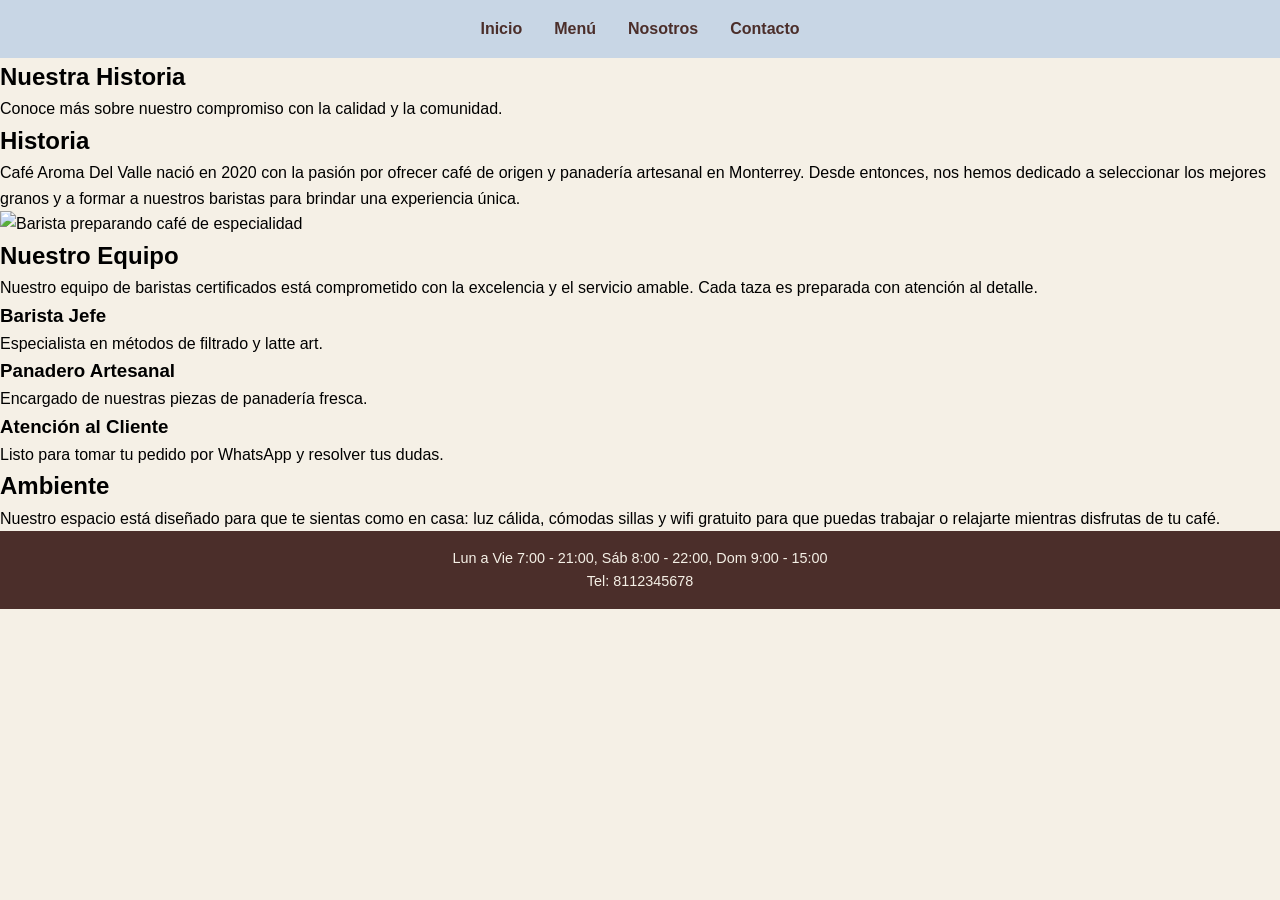
==== commit 48c137ff: "feat: generate about.html" ====
--- a/about.html
+++ b/about.html
@@ -3,84 +3,54 @@
 <head>
     <meta charset="UTF-8">
     <meta name="viewport" content="width=device-width, initial-scale=1.0">
-    <title>About - Café Aroma Del Valle</title>
+    <title>Nosotros - Café Aroma Del Valle</title>
     <link rel="stylesheet" href="styles.css">
 </head>
 <body>
     <header>
-        <div class="container">
-            <h1 data-eb-editable="text" data-eb-key="about.h1.1" data-eb-role="h1" data-eb-kind="text">Café Aroma Del Valle</h1>
-            <nav>
-                <ul>
-                    <li><a href="index.html" data-eb-editable="link" data-eb-key="about.a.2" data-eb-role="a" data-eb-kind="link">Home</a></li>
-                    <li><a href="menu.html" data-eb-editable="link" data-eb-key="about.a.3" data-eb-role="a" data-eb-kind="link">Menu</a></li>
-                    <li><a href="about.html" class="active" data-eb-editable="link" data-eb-key="about.a.4" data-eb-role="a" data-eb-kind="link">About</a></li>
-                    <li><a href="contact.html" data-eb-editable="link" data-eb-key="about.a.5" data-eb-role="a" data-eb-kind="link">Contact</a></li>
-                </ul>
-            </nav>
+        <nav>
+            <ul>
+                <li><a href="index.html" data-eb-editable="link" data-eb-key="about.a.1" data-eb-role="a" data-eb-kind="link">Inicio</a></li>
+                <li><a href="menu.html" data-eb-editable="link" data-eb-key="about.a.2" data-eb-role="a" data-eb-kind="link">Menú</a></li>
+                <li><a href="about.html" data-eb-editable="link" data-eb-key="about.a.3" data-eb-role="a" data-eb-kind="link">Nosotros</a></li>
+                <li><a href="contact.html" data-eb-editable="link" data-eb-key="about.a.4" data-eb-role="a" data-eb-kind="link">Contacto</a></li>
+            </ul>
+        </nav>
+    </header>
+    <section class="header">
+        <h1 data-eb-editable="text" data-eb-key="about.h1.5" data-eb-role="h1" data-eb-kind="text">Nuestra Historia</h1>
+        <p data-eb-editable="text" data-eb-key="about.p.6" data-eb-role="p" data-eb-kind="text">Conoce más sobre nuestro compromiso con la calidad y la comunidad.</p>
+    </section>
+    <section class="story">
+        <h2 data-eb-editable="text" data-eb-key="about.h2.7" data-eb-role="h2" data-eb-kind="text">Historia</h2>
+        <p data-eb-editable="text" data-eb-key="about.p.8" data-eb-role="p" data-eb-kind="text">Café Aroma Del Valle nació en 2020 con la pasión por ofrecer café de origen y panadería artesanal en Monterrey. Desde entonces, nos hemos dedicado a seleccionar los mejores granos y a formar a nuestros baristas para brindar una experiencia única.</p>
+        <img src="https://8f785f4a.itm-void-excepcional.pages.dev/api/itm-project-assets?file=e10d7c70-3fc3-4cae-8dee-23ba30b5ed49" alt="Barista preparando café de especialidad" data-eb-editable="image" data-eb-key="about.img.9" data-eb-role="img" data-eb-kind="image">
+    </section>
+    <section class="team">
+        <h2 data-eb-editable="text" data-eb-key="about.h2.10" data-eb-role="h2" data-eb-kind="text">Nuestro Equipo</h2>
+        <p data-eb-editable="text" data-eb-key="about.p.11" data-eb-role="p" data-eb-kind="text">Nuestro equipo de baristas certificados está comprometido con la excelencia y el servicio amable. Cada taza es preparada con atención al detalle.</p>
+        <div class="team-cards">
+            <div class="card-team">
+                <h3 data-eb-editable="text" data-eb-key="about.h3.12" data-eb-role="h3" data-eb-kind="text">Barista Jefe</h3>
+                <p data-eb-editable="text" data-eb-key="about.p.13" data-eb-role="p" data-eb-kind="text">Especialista en métodos de filtrado y latte art.</p>
+            </div>
+            <div class="card-team">
+                <h3 data-eb-editable="text" data-eb-key="about.h3.14" data-eb-role="h3" data-eb-kind="text">Panadero Artesanal</h3>
+                <p data-eb-editable="text" data-eb-key="about.p.15" data-eb-role="p" data-eb-kind="text">Encargado de nuestras piezas de panadería fresca.</p>
+            </div>
+            <div class="card-team">
+                <h3 data-eb-editable="text" data-eb-key="about.h3.16" data-eb-role="h3" data-eb-kind="text">Atención al Cliente</h3>
+                <p data-eb-editable="text" data-eb-key="about.p.17" data-eb-role="p" data-eb-kind="text">Listo para tomar tu pedido por WhatsApp y resolver tus dudas.</p>
+            </div>
         </div>
-    </header>
-    <main>
-        <section class="story">
-            <div class="container">
-                <h2 data-eb-editable="text" data-eb-key="about.h2.6" data-eb-role="h2" data-eb-kind="text">Nuestra historia</h2>
-                <p data-eb-editable="text" data-eb-key="about.p.7" data-eb-role="p" data-eb-kind="text">Café Aroma Del Valle nació en 2024 con la visión de ofrecer café de especialidad de origen y productos de panadería artesanal en el corazón de Monterrey. Nuestro compromiso es la calidad, la sostenibilidad y el servicio cálido a cada cliente.</p>
-            </div>
-        </section>
-        <section class="team">
-            <div class="container">
-                <h2 data-eb-editable="text" data-eb-key="about.h2.8" data-eb-role="h2" data-eb-kind="text">Nuestro equipo</h2>
-                <div class="grid">
-                    <div class="item">
-                        <img src="https://8f785f4a.itm-void-excepcional.pages.dev/api/itm-project-assets?file=e10d7c70-3fc3-4cae-8dee-23ba30b5ed49" alt="Barista preparando café de especialidad" data-eb-editable="image" data-eb-key="about.img.9" data-eb-role="img" data-eb-kind="image">
-                        <h3 data-eb-editable="text" data-eb-key="about.h3.10" data-eb-role="h3" data-eb-kind="text">Barista principal</h3>
-                        <p data-eb-editable="text" data-eb-key="about.p.11" data-eb-role="p" data-eb-kind="text">Certificado en técnicas de extracción y latte art.</p>
-                    </div>
-                    <div class="item">
-                        <img src="https://d26d0d9e.itm-void-excepcional.pages.dev/api/itm-project-assets?file=media-fallback%2Fimagen-generica.jpg" alt="Barista" data-eb-editable="image" data-eb-key="about.img.12" data-eb-role="img" data-eb-kind="image">
-                        <h3 data-eb-editable="text" data-eb-key="about.h3.13" data-eb-role="h3" data-eb-kind="text">Barista de turno</h3>
-                        <p data-eb-editable="text" data-eb-key="about.p.14" data-eb-role="p" data-eb-kind="text">Esperto en métodos de pour over y espresso.</p>
-                    </div>
-                    <div class="item">
-                        <img src="https://d26d0d9e.itm-void-excepcional.pages.dev/api/itm-project-assets?file=media-fallback%2Fimagen-generica.jpg" alt="Barista" data-eb-editable="image" data-eb-key="about.img.15" data-eb-role="img" data-eb-kind="image">
-                        <h3 data-eb-editable="text" data-eb-key="about.h3.16" data-eb-role="h3" data-eb-kind="text">Encargado de panadería</h3>
-                        <p data-eb-editable="text" data-eb-key="about.p.17" data-eb-role="p" data-eb-kind="text">Especialista en masas madre y fermentación natural.</p>
-                    </div>
-                </div>
-            </div>
-        </section>
-        <section class="ambiance">
-            <div class="container">
-                <h2 data-eb-editable="text" data-eb-key="about.h2.18" data-eb-role="h2" data-eb-kind="text">Ambiente</h2>
-                <p data-eb-editable="text" data-eb-key="about.p.19" data-eb-role="p" data-eb-kind="text">Nuestro espacio combina materiales rústicos como madera reciclada y ladrillo visto con toques modernos. Iluminación cálida, plantas naturales y zonas de trabajo con wifi gratuito crean el ambiente ideal para estudiar, trabajar o simplemente disfrutar de un buen café.</p>
-                <img src="https://8f785f4a.itm-void-excepcional.pages.dev/api/itm-project-assets?file=9d6c26b2-7205-488f-87eb-b3991c91f366" alt="Interior de la cafetería con mesas y luz cálida" style="width:100%;border-radius:8px;margin-top:1.5rem;" data-eb-editable="image" data-eb-key="about.img.20" data-eb-role="img" data-eb-kind="image">
-            </div>
-        </section>
-        <section class="certifications">
-            <div class="container">
-                <h2 data-eb-editable="text" data-eb-key="about.h2.21" data-eb-role="h2" data-eb-kind="text">Certificaciones y premios</h2>
-                <div class="grid">
-                    <div class="item">
-                        <h3 data-eb-editable="text" data-eb-key="about.h3.22" data-eb-role="h3" data-eb-kind="text">Café de origen certificado</h3>
-                        <p data-eb-editable="text" data-eb-key="about.p.23" data-eb-role="p" data-eb-kind="text">Granos trazables de finca a taza, con prácticas sostenibles.</p>
-                    </div>
-                    <div class="item">
-                        <h3 data-eb-editable="text" data-eb-key="about.h3.24" data-eb-role="h3" data-eb-kind="text">Baristas certificados SCA</h3>
-                        <p data-eb-editable="text" data-eb-key="about.p.25" data-eb-role="p" data-eb-kind="text">Nuestro equipo cuenta con certificaciones de la Specialty Coffee Association.</p>
-                    </div>
-                    <div class="item">
-                        <h3 data-eb-editable="text" data-eb-key="about.h3.26" data-eb-role="h3" data-eb-kind="text">Higiene y seguridad</h3>
-                        <p data-eb-editable="text" data-eb-key="about.p.27" data-eb-role="p" data-eb-kind="text">Cumplimos con los más altos estándares de manipulación de alimentos.</p>
-                    </div>
-                </div>
-            </div>
-        </section>
-    </main>
+    </section>
+    <section class="ambience">
+        <h2 data-eb-editable="text" data-eb-key="about.h2.18" data-eb-role="h2" data-eb-kind="text">Ambiente</h2>
+        <p data-eb-editable="text" data-eb-key="about.p.19" data-eb-role="p" data-eb-kind="text">Nuestro espacio está diseñado para que te sientas como en casa: luz cálida, cómodas sillas y wifi gratuito para que puedas trabajar o relajarte mientras disfrutas de tu café.</p>
+    </section>
     <footer>
-        <div class="container">
-            <p data-eb-editable="text" data-eb-key="about.p.28" data-eb-role="p" data-eb-kind="text">&copy; 2026 Café Aroma Del Valle. Todos los derechos reservados.</p>
-            <p data-eb-editable="text" data-eb-key="about.p.29" data-eb-role="p" data-eb-kind="text">Lun a Vie 7:00 - 21:00, Sáb 8:00 - 22:00, Dom 9:00 - 15:00</p>
-        </div>
+        <p data-eb-editable="text" data-eb-key="about.p.20" data-eb-role="p" data-eb-kind="text">Lun a Vie 7:00 - 21:00, Sáb 8:00 - 22:00, Dom 9:00 - 15:00</p>
+        <p data-eb-editable="text" data-eb-key="about.p.21" data-eb-role="p" data-eb-kind="text">Tel: 8112345678</p>
     </footer>
 </body>
 </html>
--- a/styles.css
+++ b/styles.css
@@ -1,4 +1,13 @@
-/* Basic reset */
+:root {
+    --color-beige: #f5f0e6;
+    --color-olive: #8a9a5b;
+    --color-coffee: #4b2e2a;
+    --color-light-marino: #c8d6e5;
+    --color-white: #ffffff;
+    --color-black: #000000;
+    --font-base: 'Helvetica Neue', Arial, sans-serif;
+}
+
 * {
     margin: 0;
     padding: 0;
@@ -6,188 +15,179 @@
 }
 
 body {
-    font-family: 'Helvetica Neue', Arial, sans-serif;
+    font-family: var(--font-base);
     line-height: 1.6;
-    color: #333;
-    background-color: #fafafa;
+    color: var(--color-black);
+    background-color: var(--color-beige);
 }
 
-.container {
-    width: 90%;
-    max-width: 1200px;
-    margin: 0 auto;
-    padding: 0 1rem;
+a {
+    color: inherit;
+    text-decoration: none;
 }
 
-/* Header */
-header {
-    background: #8b5e3c; /* earthy brown */
-    color: #fff;
-    padding: 1rem 0;
+ul {
+    list-style: none;
 }
 
-header h1 {
-    margin: 0;
-    font-size: 1.8rem;
+header {
+    background-color: var(--color-light-marino);
+    padding: 1rem;
+    position: sticky;
+    top: 0;
+    z-index: 100;
 }
 
-header nav ul {
+nav ul {
     display: flex;
-    gap: 1.5rem;
-    list-style: none;
-    margin-top: 0.5rem;
+    gap: 2rem;
+    justify-content: center;
 }
 
-header nav ul li a {
-    color: #fff;
-    text-decoration: none;
-    font-weight: 500;
+nav a {
+    font-weight: bold;
+    color: var(--color-coffee);
 }
 
-header nav ul li a:hover {
+nav a:hover {
     text-decoration: underline;
 }
 
-/* Hero */
 .hero {
-    display: flex;
-    flex-wrap: wrap;
-    : wrap;
-    align-items: center;
-    gap: 2rem;
-    padding: 4rem 0;
-    background: #fff5e6; /* creamy ivory */
+    position: relative;
+    text-align: center;
+    color: var(--color-white);
+    overflow: hidden;
 }
 
 .hero img {
-    flex: 1 1 300px;
-    max-width: 400px;
-    border-radius: 8px;
-    object-fit: cover;
+    width: 100%;
+    height: auto;
+    display: block;
+    opacity: 0.8;
 }
 
-.hero-text {
-    flex: 2 1 260px;
+.hero-content {
+    position: absolute;
+    top: 50%;
+    left: 50%;
+    transform: translate(-50%, -50%);
+    background: rgba(0,0,0,0.5);
+    padding: 2rem;
+    border-radius: 8px;
 }
 
-.hero-text h2 {
-    color: #8b5e3c;
-    margin-bottom: 1rem;
-    font-size: 2rem;
+.hero h1 {
+    font-size: 2.5rem;
+    margin-bottom: 0.5rem;
 }
 
-.hero-text p {
+.hero p {
+    font-size: 1.2rem;
     margin-bottom: 1.5rem;
-    color: #555;
 }
 
 .cta-whatsapp {
     display: inline-block;
-    background: #6b8e23; /* olive green */
-    color: #fff;
+    background-color: var(--color-olive);
+    color: var(--color-white);
     padding: 0.75rem 1.5rem;
     border-radius: 4px;
-    text-decoration: none;
-    font-weight: 600;
+    font-weight: bold;
 }
 
 .cta-whatsapp:hover {
-    background: #5a721c;
+    background-color: #6f7d4a;
 }
 
-/* About */
-.about {
-    padding: 3rem 0;
-    background: #fff;
+.about, .menu-highlights, .cta-whatsapp-section {
+    padding: 2rem;
+    max-width: 1200px;
+    margin: 0 auto;
 }
 
-.about h2 {
-    color: #8b5e3c;
+.about h2, .menu-highlights h2 {
+    color: var(--color-coffee);
     margin-bottom: 1rem;
+    text-align: center;
 }
 
-/* Menu highlights */
-.menu-highlights {
-    padding: 3rem 0;
-    background: #f9f9f9;
+.cards {
+    display: flex;
+    gap: 1.5rem;
+    flex-wrap: wrap;
+    justify-content: center;
 }
 
-.menu-highlights h2 {
+.card {
+    background: var(--color-white);
+    border: 1px solid #ddd;
+    border-radius: 8px;
+    overflow: hidden;
+    width: 260px;
     text-align: center;
-    color: #8b5e3c;
-    margin-bottom  : 2rem;
+    box-shadow: 0 2px 5px rgba(0,0,0,0.1);
 }
 
-.grid {
-    display: grid;
-    grid-template-columns: repeat(auto-fit, minmax(260px, 1fr));
-    gap: 1.5rem;
-}
-
-.grid .item {
-    background: #fff;
-    border: 1px solid #eee;
-    border-radius: 8px;
-    overflow: hidden;
-    text-align: center;
-    padding: 1rem;
-}
-
-.grid .item img {
+.card img {
     width: 100%;
     height: 180px;
     object-fit: cover;
-    border-radius: 4px;
-    margin-bottom: 1rem;
 }
 
-.grid .item h3 {
-    color: #8b5e3c;
-    margin-bottom: 0.5rem;
+.card h3 {
+    margin: 0.5rem;
+    color: var(--color-coffee);
 }
 
-/* CTA */
-.cta {
-    text-align: center;
-    padding: 3rem 0;
-    background: #e8f5e9; /* soft sage green */
-}
-
-.cta h2 {
-    color: #2e7d32;
-    margin-bottom: 1rem;
-}
-
-.cta p {
-    margin-bottom: 1.5rem;
-    color: #444;
-}
-
-/* Footer */
-footer {
-    background: #8b5e3c;
-    color: #fff;
-    text-align: center;
-    padding: 2rem 0;
+.card p {
+    margin: 0.5rem;
+    color: #555;
     font-size: 0.9rem;
 }
 
-footer p {
-    margin: 0.5rem 0;
+.cta-whatsapp-section {
+    text-align: center;
+    margin-top: 2rem;
+}
+
+.cta-whatsapp-section .btn {
+    background-color: var(--color-olive);
+    color: var(--color-white);
+    padding: 1rem 2rem;
+    border-radius: 4px;
+    font-size: 1.1rem;
+    font-weight: bold;
+    display: inline-block;
+}
+
+.cta-whatsapp-section .btn:hover {
+    background-color: #6f7d4a;
+}
+
+footer {
+    background-color: var(--color-coffee);
+    color: var(--color-beige);
+    text-align: center;
+    padding: 1rem;
+    font-size: 0.9rem;
 }
 
 /* Responsive */
 @media (max-width: 768px) {
-    header nav ul {
+    nav ul {
         flex-direction: column;
         gap: 0.5rem;
-        align-items: flex-start;
+        align-items: center;
     }
-    .hero {
+    .hero h1 {
+        font-size: 2rem;
+    }
+    .hero p {
+        font-size: 1rem;
+    }
+    .cards {
         flex-direction: column;
-        text-align: center;
-    }
-    .hero-text {
-        order: -1;
+        align-items: center;
     }
 }
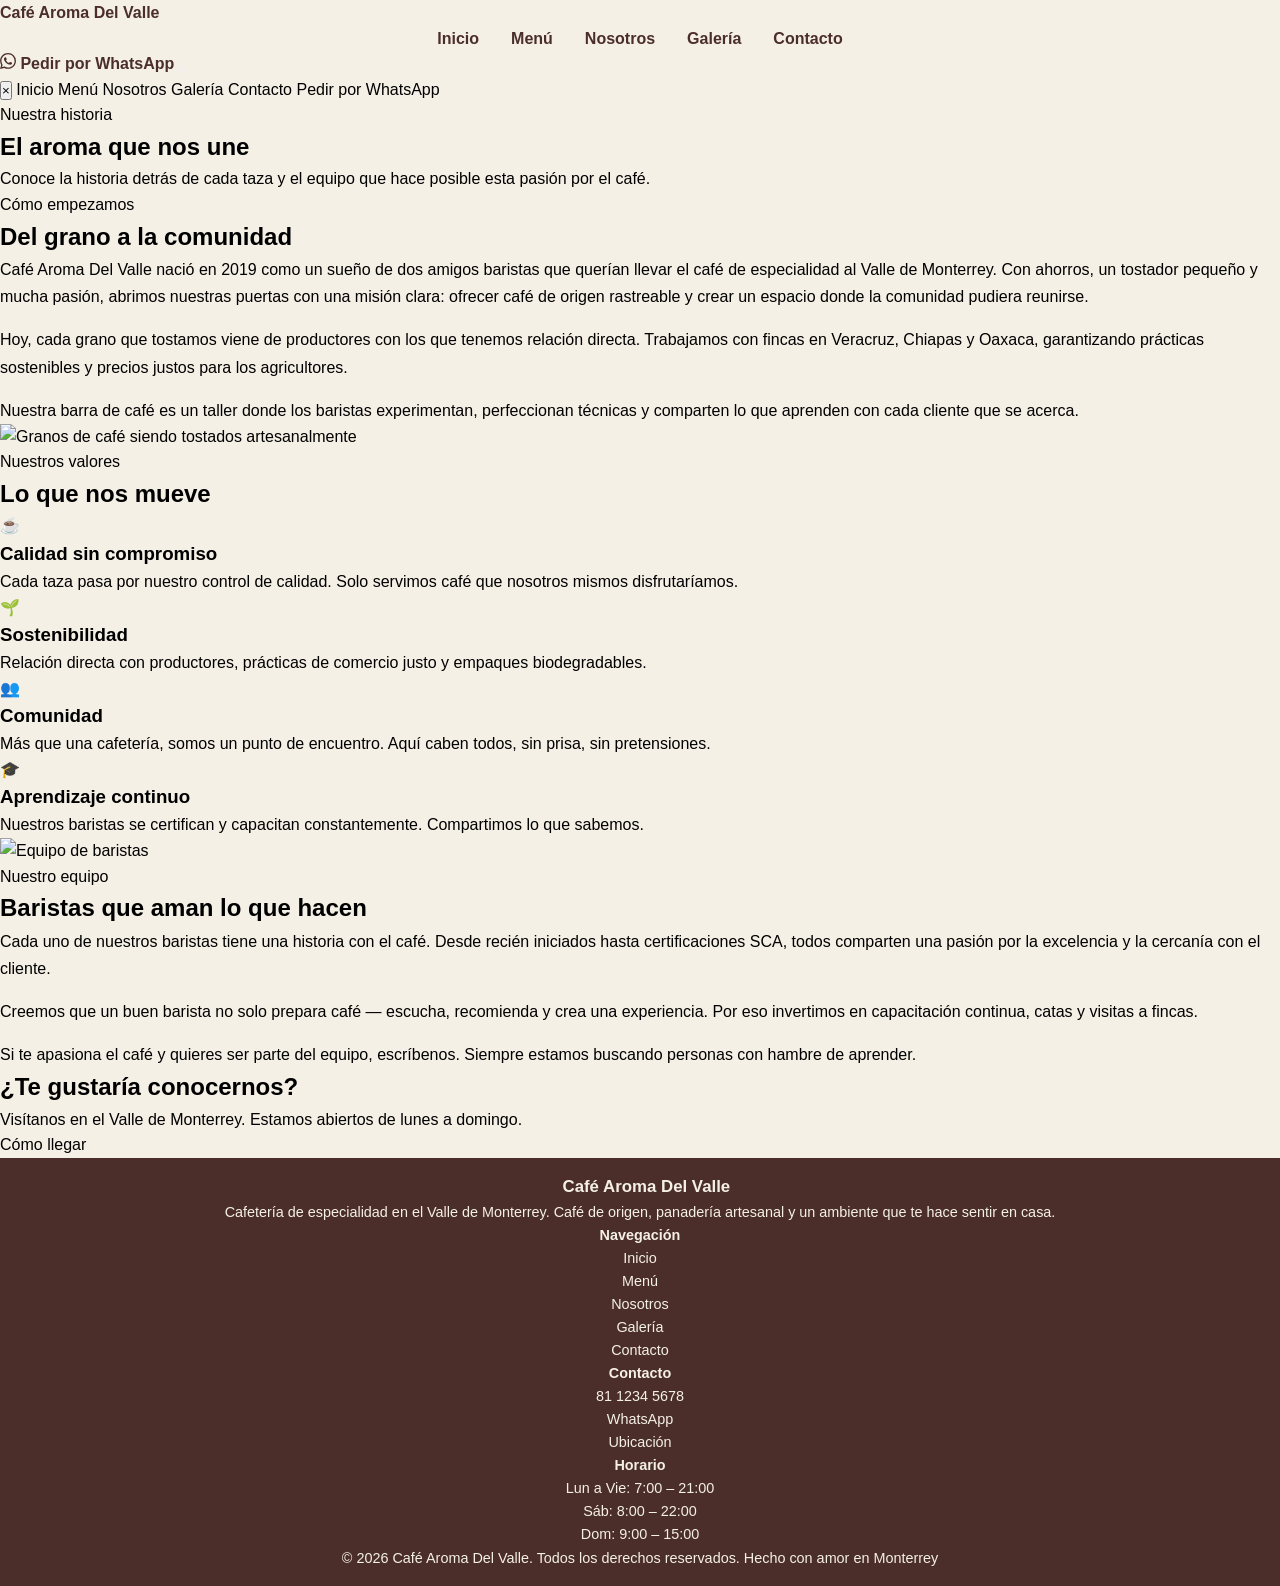
==== commit 43b4a933: "feat: importar about.html desde OpenCode" ====
--- a/about.html
+++ b/about.html
@@ -1,56 +1,189 @@
 <!DOCTYPE html>
 <html lang="es">
 <head>
-    <meta charset="UTF-8">
-    <meta name="viewport" content="width=device-width, initial-scale=1.0">
-    <title>Nosotros - Café Aroma Del Valle</title>
-    <link rel="stylesheet" href="styles.css">
+  <meta charset="UTF-8">
+  <meta name="viewport" content="width=device-width, initial-scale=1.0">
+  <title>Nosotros — Café Aroma Del Valle</title>
+  <meta name="description" content="Conoce la historia de Café Aroma Del Valle. Nuestra filosofía de origen, equipo de baristas y compromiso con productores locales.">
+  <link rel="stylesheet" href="styles.css">
+  <link rel="icon" href="data:image/svg+xml,<svg xmlns='http://www.w3.org/2000/svg' viewBox='0 0 100 100'><text y='.9em' font-size='90'>☕</text></svg>">
 </head>
 <body>
-    <header>
-        <nav>
-            <ul>
-                <li><a href="index.html" data-eb-editable="link" data-eb-key="about.a.1" data-eb-role="a" data-eb-kind="link">Inicio</a></li>
-                <li><a href="menu.html" data-eb-editable="link" data-eb-key="about.a.2" data-eb-role="a" data-eb-kind="link">Menú</a></li>
-                <li><a href="about.html" data-eb-editable="link" data-eb-key="about.a.3" data-eb-role="a" data-eb-kind="link">Nosotros</a></li>
-                <li><a href="contact.html" data-eb-editable="link" data-eb-key="about.a.4" data-eb-role="a" data-eb-kind="link">Contacto</a></li>
-            </ul>
-        </nav>
-    </header>
-    <section class="header">
-        <h1 data-eb-editable="text" data-eb-key="about.h1.5" data-eb-role="h1" data-eb-kind="text">Nuestra Historia</h1>
-        <p data-eb-editable="text" data-eb-key="about.p.6" data-eb-role="p" data-eb-kind="text">Conoce más sobre nuestro compromiso con la calidad y la comunidad.</p>
-    </section>
-    <section class="story">
-        <h2 data-eb-editable="text" data-eb-key="about.h2.7" data-eb-role="h2" data-eb-kind="text">Historia</h2>
-        <p data-eb-editable="text" data-eb-key="about.p.8" data-eb-role="p" data-eb-kind="text">Café Aroma Del Valle nació en 2020 con la pasión por ofrecer café de origen y panadería artesanal en Monterrey. Desde entonces, nos hemos dedicado a seleccionar los mejores granos y a formar a nuestros baristas para brindar una experiencia única.</p>
-        <img src="https://8f785f4a.itm-void-excepcional.pages.dev/api/itm-project-assets?file=e10d7c70-3fc3-4cae-8dee-23ba30b5ed49" alt="Barista preparando café de especialidad" data-eb-editable="image" data-eb-key="about.img.9" data-eb-role="img" data-eb-kind="image">
-    </section>
-    <section class="team">
-        <h2 data-eb-editable="text" data-eb-key="about.h2.10" data-eb-role="h2" data-eb-kind="text">Nuestro Equipo</h2>
-        <p data-eb-editable="text" data-eb-key="about.p.11" data-eb-role="p" data-eb-kind="text">Nuestro equipo de baristas certificados está comprometido con la excelencia y el servicio amable. Cada taza es preparada con atención al detalle.</p>
-        <div class="team-cards">
-            <div class="card-team">
-                <h3 data-eb-editable="text" data-eb-key="about.h3.12" data-eb-role="h3" data-eb-kind="text">Barista Jefe</h3>
-                <p data-eb-editable="text" data-eb-key="about.p.13" data-eb-role="p" data-eb-kind="text">Especialista en métodos de filtrado y latte art.</p>
-            </div>
-            <div class="card-team">
-                <h3 data-eb-editable="text" data-eb-key="about.h3.14" data-eb-role="h3" data-eb-kind="text">Panadero Artesanal</h3>
-                <p data-eb-editable="text" data-eb-key="about.p.15" data-eb-role="p" data-eb-kind="text">Encargado de nuestras piezas de panadería fresca.</p>
-            </div>
-            <div class="card-team">
-                <h3 data-eb-editable="text" data-eb-key="about.h3.16" data-eb-role="h3" data-eb-kind="text">Atención al Cliente</h3>
-                <p data-eb-editable="text" data-eb-key="about.p.17" data-eb-role="p" data-eb-kind="text">Listo para tomar tu pedido por WhatsApp y resolver tus dudas.</p>
-            </div>
+
+  <!-- NAV -->
+  <nav class="navbar" id="navbar">
+    <div class="nav-inner">
+      <a href="index.html" class="nav-logo" data-eb-editable="link" data-eb-key="about.a.1" data-eb-role="a" data-eb-kind="link"><span class="dot"></span> Café Aroma Del Valle</a>
+      <ul class="nav-links">
+        <li><a href="index.html" data-eb-editable="link" data-eb-key="about.a.2" data-eb-role="a" data-eb-kind="link">Inicio</a></li>
+        <li><a href="menu.html" data-eb-editable="link" data-eb-key="about.a.3" data-eb-role="a" data-eb-kind="link">Menú</a></li>
+        <li><a href="about.html" class="active" data-eb-editable="link" data-eb-key="about.a.4" data-eb-role="a" data-eb-kind="link">Nosotros</a></li>
+        <li><a href="gallery.html" data-eb-editable="link" data-eb-key="about.a.5" data-eb-role="a" data-eb-kind="link">Galería</a></li>
+        <li><a href="contact.html" data-eb-editable="link" data-eb-key="about.a.6" data-eb-role="a" data-eb-kind="link">Contacto</a></li>
+      </ul>
+      <a href="https://wa.me/528112345678" class="nav-cta" target="_blank" rel="noopener" data-eb-editable="link" data-eb-key="about.a.7" data-eb-role="a" data-eb-kind="link">
+        <svg width="16" height="16" viewBox="0 0 24 24" fill="currentColor"><path d="M17.472 14.382c-.297-.149-1.758-.867-2.03-.967-.273-.099-.471-.148-.67.15-.197.297-.767.966-.94 1.164-.173.199-.347.223-.644.075-.297-.15-1.255-.463-2.39-1.475-.883-.788-1.48-1.761-1.653-2.059-.173-.297-.018-.458.13-.606.134-.133.298-.347.446-.52.149-.174.198-.298.298-.497.099-.198.05-.371-.025-.52-.075-.149-.669-1.612-.916-2.207-.242-.579-.487-.5-.669-.51-.173-.008-.371-.01-.57-.01-.198 0-.52.074-.792.372-.272.297-1.04 1.016-1.04 2.479 0 1.462 1.065 2.875 1.213 3.074.149.198 2.096 3.2 5.077 4.487.709.306 1.262.489 1.694.625.712.227 1.36.195 1.871.118.571-.085 1.758-.719 2.006-1.413.248-.694.248-1.289.173-1.413-.074-.124-.272-.198-.57-.347m-5.421 7.403h-.004a9.87 9.87 0 01-5.031-1.378l-.361-.214-3.741.982.998-3.648-.235-.374a9.86 9.86 0 01-1.51-5.26c.001-5.45 4.436-9.884 9.888-9.884 2.64 0 5.122 1.03 6.988 2.898a9.825 9.825 0 012.893 6.994c-.003 5.45-4.437 9.884-9.885 9.884m8.413-18.297A11.815 11.815 0 0012.05 0C5.495 0 .16 5.335.157 11.892c0 2.096.547 4.142 1.588 5.945L.057 24l6.305-1.654a11.882 11.882 0 005.683 1.448h.005c6.554 0 11.89-5.335 11.893-11.893a11.821 11.821 0 00-3.48-8.413z"/></svg>
+        Pedir por WhatsApp
+      </a>
+      <button class="hamburger" id="hamburger" aria-label="Menú" data-eb-editable="link" data-eb-key="about.button.8" data-eb-role="button" data-eb-kind="link">
+        <span></span><span></span><span></span>
+      </button>
+    </div>
+  </nav>
+
+  <div class="mobile-nav" id="mobileNav">
+    <button class="mobile-nav-close" id="mobileNavClose" data-eb-editable="link" data-eb-key="about.button.9" data-eb-role="button" data-eb-kind="link">&times;</button>
+    <a href="index.html" data-eb-editable="link" data-eb-key="about.a.10" data-eb-role="a" data-eb-kind="link">Inicio</a>
+    <a href="menu.html" data-eb-editable="link" data-eb-key="about.a.11" data-eb-role="a" data-eb-kind="link">Menú</a>
+    <a href="about.html" data-eb-editable="link" data-eb-key="about.a.12" data-eb-role="a" data-eb-kind="link">Nosotros</a>
+    <a href="gallery.html" data-eb-editable="link" data-eb-key="about.a.13" data-eb-role="a" data-eb-kind="link">Galería</a>
+    <a href="contact.html" data-eb-editable="link" data-eb-key="about.a.14" data-eb-role="a" data-eb-kind="link">Contacto</a>
+    <a href="https://wa.me/528112345678" class="btn-primary" target="_blank" rel="noopener" data-eb-editable="link" data-eb-key="about.a.15" data-eb-role="a" data-eb-kind="link">Pedir por WhatsApp</a>
+  </div>
+
+  <!-- PAGE HERO -->
+  <section class="page-hero">
+    <div class="page-hero-bg" style="background-image: url('https://itm-void-excepcional.pages.dev/api/itm-project-assets?file=media-fallback%2Fimagen-generica.jpg')"></div>
+    <div class="page-hero-content">
+      <span class="section-label">Nuestra historia</span>
+      <h1 data-eb-editable="text" data-eb-key="about.h1.16" data-eb-role="h1" data-eb-kind="text">El aroma que nos une</h1>
+      <p data-eb-editable="text" data-eb-key="about.p.17" data-eb-role="p" data-eb-kind="text">Conoce la historia detrás de cada taza y el equipo que hace posible esta pasión por el café.</p>
+    </div>
+  </section>
+
+  <!-- STORY -->
+  <section class="section">
+    <div class="section-center">
+      <div class="story-grid fade-in">
+        <div>
+          <span class="section-label">Cómo empezamos</span>
+          <h2 data-eb-editable="text" data-eb-key="about.h2.18" data-eb-role="h2" data-eb-kind="text">Del grano a la comunidad</h2>
+          <p style="color: var(--text-light); margin-bottom: 16px; line-height: 1.7;" data-eb-editable="text" data-eb-key="about.p.19" data-eb-role="p" data-eb-kind="text">Café Aroma Del Valle nació en 2019 como un sueño de dos amigos baristas que querían llevar el café de especialidad al Valle de Monterrey. Con ahorros, un tostador pequeño y mucha pasión, abrimos nuestras puertas con una misión clara: ofrecer café de origen rastreable y crear un espacio donde la comunidad pudiera reunirse.</p>
+          <p style="color: var(--text-light); margin-bottom: 16px; line-height: 1.7;" data-eb-editable="text" data-eb-key="about.p.20" data-eb-role="p" data-eb-kind="text">Hoy, cada grano que tostamos viene de productores con los que tenemos relación directa. Trabajamos con fincas en Veracruz, Chiapas y Oaxaca, garantizando prácticas sostenibles y precios justos para los agricultores.</p>
+          <p style="color: var(--text-light); line-height: 1.7;" data-eb-editable="text" data-eb-key="about.p.21" data-eb-role="p" data-eb-kind="text">Nuestra barra de café es un taller donde los baristas experimentan, perfeccionan técnicas y comparten lo que aprenden con cada cliente que se acerca.</p>
         </div>
-    </section>
-    <section class="ambience">
-        <h2 data-eb-editable="text" data-eb-key="about.h2.18" data-eb-role="h2" data-eb-kind="text">Ambiente</h2>
-        <p data-eb-editable="text" data-eb-key="about.p.19" data-eb-role="p" data-eb-kind="text">Nuestro espacio está diseñado para que te sientas como en casa: luz cálida, cómodas sillas y wifi gratuito para que puedas trabajar o relajarte mientras disfrutas de tu café.</p>
-    </section>
-    <footer>
-        <p data-eb-editable="text" data-eb-key="about.p.20" data-eb-role="p" data-eb-kind="text">Lun a Vie 7:00 - 21:00, Sáb 8:00 - 22:00, Dom 9:00 - 15:00</p>
-        <p data-eb-editable="text" data-eb-key="about.p.21" data-eb-role="p" data-eb-kind="text">Tel: 8112345678</p>
-    </footer>
+        <div class="story-img">
+          <img src="https://itm-void-excepcional.pages.dev/api/itm-project-assets?file=media-fallback%2Fimagen-generica.jpg" alt="Granos de café siendo tostados artesanalmente" loading="lazy" data-eb-editable="image" data-eb-key="about.img.22" data-eb-role="img" data-eb-kind="image">
+        </div>
+      </div>
+    </div>
+  </section>
+
+  <!-- VALUES -->
+  <section class="section" style="background: var(--cream);">
+    <div class="section-center">
+      <div class="section-header fade-in">
+        <span class="section-label">Nuestros valores</span>
+        <h2 data-eb-editable="text" data-eb-key="about.h2.23" data-eb-role="h2" data-eb-kind="text">Lo que nos mueve</h2>
+      </div>
+      <div class="values-grid">
+        <div class="value-card fade-in">
+          <div class="icon">&#9749;</div>
+          <h3 data-eb-editable="text" data-eb-key="about.h3.24" data-eb-role="h3" data-eb-kind="text">Calidad sin compromiso</h3>
+          <p data-eb-editable="text" data-eb-key="about.p.25" data-eb-role="p" data-eb-kind="text">Cada taza pasa por nuestro control de calidad. Solo servimos café que nosotros mismos disfrutaríamos.</p>
+        </div>
+        <div class="value-card fade-in">
+          <div class="icon">&#127793;</div>
+          <h3 data-eb-editable="text" data-eb-key="about.h3.26" data-eb-role="h3" data-eb-kind="text">Sostenibilidad</h3>
+          <p data-eb-editable="text" data-eb-key="about.p.27" data-eb-role="p" data-eb-kind="text">Relación directa con productores, prácticas de comercio justo y empaques biodegradables.</p>
+        </div>
+        <div class="value-card fade-in">
+          <div class="icon">&#128101;</div>
+          <h3 data-eb-editable="text" data-eb-key="about.h3.28" data-eb-role="h3" data-eb-kind="text">Comunidad</h3>
+          <p data-eb-editable="text" data-eb-key="about.p.29" data-eb-role="p" data-eb-kind="text">Más que una cafetería, somos un punto de encuentro. Aquí caben todos, sin prisa, sin pretensiones.</p>
+        </div>
+        <div class="value-card fade-in">
+          <div class="icon">&#127891;</div>
+          <h3 data-eb-editable="text" data-eb-key="about.h3.30" data-eb-role="h3" data-eb-kind="text">Aprendizaje continuo</h3>
+          <p data-eb-editable="text" data-eb-key="about.p.31" data-eb-role="p" data-eb-kind="text">Nuestros baristas se certifican y capacitan constantemente. Compartimos lo que sabemos.</p>
+        </div>
+      </div>
+    </div>
+  </section>
+
+  <!-- BARISTAS -->
+  <section class="section">
+    <div class="section-center">
+      <div class="story-grid fade-in">
+        <div class="story-img">
+          <img src="https://itm-void-excepcional.pages.dev/api/itm-project-assets?file=media-fallback%2Fimagen-generica.jpg" alt="Equipo de baristas" loading="lazy" data-eb-editable="image" data-eb-key="about.img.32" data-eb-role="img" data-eb-kind="image">
+        </div>
+        <div>
+          <span class="section-label">Nuestro equipo</span>
+          <h2 data-eb-editable="text" data-eb-key="about.h2.33" data-eb-role="h2" data-eb-kind="text">Baristas que aman lo que hacen</h2>
+          <p style="color: var(--text-light); margin-bottom: 16px; line-height: 1.7;" data-eb-editable="text" data-eb-key="about.p.34" data-eb-role="p" data-eb-kind="text">Cada uno de nuestros baristas tiene una historia con el café. Desde recién iniciados hasta certificaciones SCA, todos comparten una pasión por la excelencia y la cercanía con el cliente.</p>
+          <p style="color: var(--text-light); margin-bottom: 16px; line-height: 1.7;" data-eb-editable="text" data-eb-key="about.p.35" data-eb-role="p" data-eb-kind="text">Creemos que un buen barista no solo prepara café — escucha, recomienda y crea una experiencia. Por eso invertimos en capacitación continua, catas y visitas a fincas.</p>
+          <p style="color: var(--text-light); line-height: 1.7;" data-eb-editable="text" data-eb-key="about.p.36" data-eb-role="p" data-eb-kind="text">Si te apasiona el café y quieres ser parte del equipo, escríbenos. Siempre estamos buscando personas con hambre de aprender.</p>
+        </div>
+      </div>
+    </div>
+  </section>
+
+  <!-- CTA -->
+  <section class="section" style="background: var(--cream);">
+    <div class="section-center">
+      <div class="cta-banner fade-in">
+        <h2 data-eb-editable="text" data-eb-key="about.h2.37" data-eb-role="h2" data-eb-kind="text">¿Te gustaría conocernos?</h2>
+        <p data-eb-editable="text" data-eb-key="about.p.38" data-eb-role="p" data-eb-kind="text">Visítanos en el Valle de Monterrey. Estamos abiertos de lunes a domingo.</p>
+        <a href="contact.html" class="btn-primary" data-eb-editable="link" data-eb-key="about.a.39" data-eb-role="a" data-eb-kind="link">Cómo llegar</a>
+      </div>
+    </div>
+  </section>
+
+  <!-- FOOTER -->
+  <footer class="footer">
+    <div class="footer-inner">
+      <div class="footer-brand">
+        <h3 data-eb-editable="text" data-eb-key="about.h3.40" data-eb-role="h3" data-eb-kind="text"><span class="dot" style="width:8px;height:8px;background:var(--terracotta);border-radius:50%;display:inline-block;"></span> Café Aroma Del Valle</h3>
+        <p data-eb-editable="text" data-eb-key="about.p.41" data-eb-role="p" data-eb-kind="text">Cafetería de especialidad en el Valle de Monterrey. Café de origen, panadería artesanal y un ambiente que te hace sentir en casa.</p>
+      </div>
+      <div class="footer-col">
+        <h4 data-eb-editable="text" data-eb-key="about.h4.42" data-eb-role="h4" data-eb-kind="text">Navegación</h4>
+        <ul>
+          <li><a href="index.html" data-eb-editable="link" data-eb-key="about.a.43" data-eb-role="a" data-eb-kind="link">Inicio</a></li>
+          <li><a href="menu.html" data-eb-editable="link" data-eb-key="about.a.44" data-eb-role="a" data-eb-kind="link">Menú</a></li>
+          <li><a href="about.html" data-eb-editable="link" data-eb-key="about.a.45" data-eb-role="a" data-eb-kind="link">Nosotros</a></li>
+          <li><a href="gallery.html" data-eb-editable="link" data-eb-key="about.a.46" data-eb-role="a" data-eb-kind="link">Galería</a></li>
+          <li><a href="contact.html" data-eb-editable="link" data-eb-key="about.a.47" data-eb-role="a" data-eb-kind="link">Contacto</a></li>
+        </ul>
+      </div>
+      <div class="footer-col">
+        <h4 data-eb-editable="text" data-eb-key="about.h4.48" data-eb-role="h4" data-eb-kind="text">Contacto</h4>
+        <ul>
+          <li><a href="tel:528112345678" data-eb-editable="link" data-eb-key="about.a.49" data-eb-role="a" data-eb-kind="link">81 1234 5678</a></li>
+          <li><a href="https://wa.me/528112345678" target="_blank" rel="noopener" data-eb-editable="link" data-eb-key="about.a.50" data-eb-role="a" data-eb-kind="link">WhatsApp</a></li>
+          <li><a href="https://maps.google.com/?q=Monterrey" target="_blank" rel="noopener" data-eb-editable="link" data-eb-key="about.a.51" data-eb-role="a" data-eb-kind="link">Ubicación</a></li>
+        </ul>
+      </div>
+      <div class="footer-col">
+        <h4 data-eb-editable="text" data-eb-key="about.h4.52" data-eb-role="h4" data-eb-kind="text">Horario</h4>
+        <ul>
+          <li>Lun a Vie: 7:00 – 21:00</li>
+          <li>Sáb: 8:00 – 22:00</li>
+          <li>Dom: 9:00 – 15:00</li>
+        </ul>
+      </div>
+    </div>
+    <div class="footer-bottom">
+      <span>&copy; 2026 Café Aroma Del Valle. Todos los derechos reservados.</span>
+      <span>Hecho con amor en Monterrey</span>
+    </div>
+  </footer>
+
+  <script>
+    window.addEventListener('scroll', () => {
+      document.getElementById('navbar').classList.toggle('scrolled', window.scrollY > 20);
+    });
+    document.getElementById('hamburger').addEventListener('click', () => {
+      document.getElementById('mobileNav').classList.add('open');
+    });
+    document.getElementById('mobileNavClose').addEventListener('click', () => {
+      document.getElementById('mobileNav').classList.remove('open');
+    });
+    const obs = new IntersectionObserver((entries) => {
+      entries.forEach(e => { if (e.isIntersecting) { e.target.classList.add('visible'); obs.unobserve(e.target); }});
+    }, { threshold: 0.1 });
+    document.querySelectorAll('.fade-in').forEach(el => obs.observe(el));
+  </script>
 </body>
 </html>
